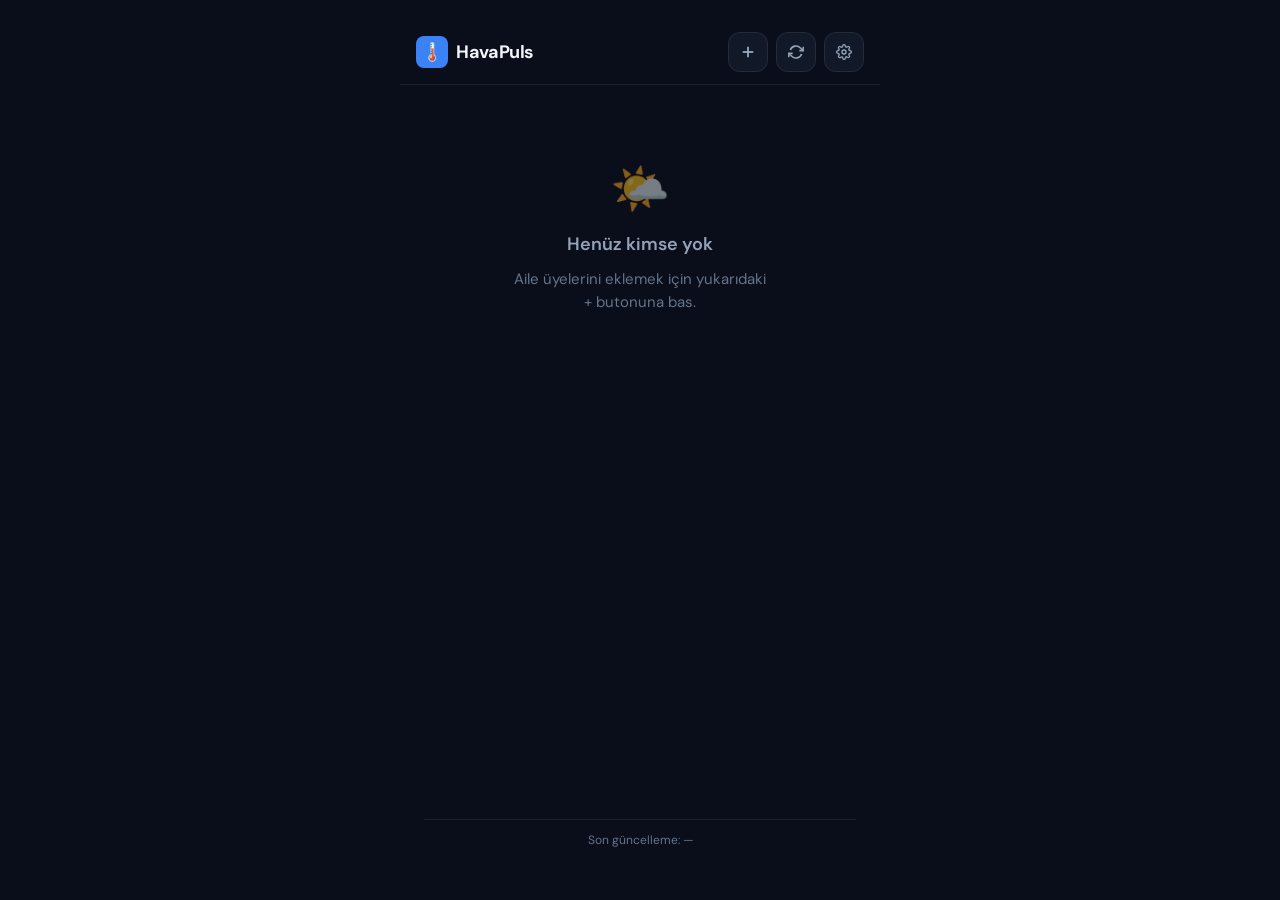
==== index.html @ f40d142f "🌡️ HavaPuls v1.0 — İlk yayın Aile üyelerinin şehirlerini tek ekranda gösteren offline-first PWA.  Öz" ====
<!DOCTYPE html>
<html lang="tr">
<head>
  <meta charset="UTF-8" />
  <meta name="viewport" content="width=device-width, initial-scale=1.0, viewport-fit=cover" />
  <meta name="theme-color" content="#3b82f6" />
  <meta name="description" content="Ailenin hava durumu nabzı — tüm şehirler tek ekranda" />
  <meta name="mobile-web-app-capable" content="yes" />
  <meta name="apple-mobile-web-app-capable" content="yes" />
  <meta name="apple-mobile-web-app-status-bar-style" content="black-translucent" />
  <meta name="apple-mobile-web-app-title" content="HavaPuls" />

  <title>HavaPuls</title>

  <!-- PWA Manifest -->
  <link rel="manifest" href="/manifest.json" />

  <!-- Favicon -->
  <link rel="icon" type="image/png" sizes="192x192" href="/icons/icon-192.png" />
  <link rel="apple-touch-icon" href="/icons/icon-192.png" />

  <!-- Google Fonts -->
  <link rel="preconnect" href="https://fonts.googleapis.com" />
  <link rel="preconnect" href="https://fonts.gstatic.com" crossorigin />
  <link
    href="https://fonts.googleapis.com/css2?family=DM+Mono:wght@400;500&family=DM+Sans:wght@400;500;700&display=swap"
    rel="stylesheet"
  />

  <!-- Stiller -->
  <link rel="stylesheet" href="/styles/main.css" />
  <link rel="stylesheet" href="/styles/animations.css" />
</head>
<body>

<!-- Offline Banner -->
<div id="offline-banner" class="offline-banner" role="alert" aria-live="polite">
  <svg width="16" height="16" viewBox="0 0 24 24" fill="none" stroke="currentColor" stroke-width="2" aria-hidden="true">
    <path d="M1 1l22 22M16.72 11.06A10.94 10.94 0 0 1 19 12.55M5 12.55a10.94 10.94 0 0 1 5.17-2.39M10.71 5.05A16 16 0 0 1 22.56 9M1.42 9a15.91 15.91 0 0 1 4.7-2.88M8.53 16.11a6 6 0 0 1 6.95 0M12 20h.01"/>
  </svg>
  Çevrimdışısın — son veriler gösteriliyor
</div>

<!-- Ana Uygulama -->
<div id="app">

  <!-- ═══════════════════════════════════════
       HEADER
  ═══════════════════════════════════════ -->
  <header class="app-header" id="app-header">
    <a href="#home" class="header-logo" aria-label="HavaPuls ana sayfa">
      <div class="header-logo-icon" aria-hidden="true">🌡️</div>
      <span class="header-logo-text">HavaPuls</span>
    </a>
    <div class="header-actions">
      <button
        id="btn-add-member"
        class="btn btn-icon"
        aria-label="Aile üyesi ekle"
        title="Aile üyesi ekle"
      >
        <svg width="18" height="18" viewBox="0 0 24 24" fill="none" stroke="currentColor" stroke-width="2.5" aria-hidden="true">
          <line x1="12" y1="5" x2="12" y2="19"/><line x1="5" y1="12" x2="19" y2="12"/>
        </svg>
      </button>
      <button
        id="btn-refresh"
        class="btn btn-icon"
        aria-label="Hava verilerini güncelle"
        title="Yenile"
      >
        <svg width="16" height="16" viewBox="0 0 24 24" fill="none" stroke="currentColor" stroke-width="2.5" aria-hidden="true">
          <polyline points="23 4 23 10 17 10"/><polyline points="1 20 1 14 7 14"/>
          <path d="M3.51 9a9 9 0 0 1 14.85-3.36L23 10M1 14l4.64 4.36A9 9 0 0 0 20.49 15"/>
        </svg>
      </button>
      <a
        href="#settings"
        class="btn btn-icon"
        aria-label="Ayarlar"
        title="Ayarlar"
        id="btn-settings"
      >
        <svg width="16" height="16" viewBox="0 0 24 24" fill="none" stroke="currentColor" stroke-width="2" aria-hidden="true">
          <circle cx="12" cy="12" r="3"/>
          <path d="M19.4 15a1.65 1.65 0 0 0 .33 1.82l.06.06a2 2 0 0 1-2.83 2.83l-.06-.06a1.65 1.65 0 0 0-1.82-.33 1.65 1.65 0 0 0-1 1.51V21a2 2 0 0 1-4 0v-.09A1.65 1.65 0 0 0 9 19.4a1.65 1.65 0 0 0-1.82.33l-.06.06a2 2 0 0 1-2.83-2.83l.06-.06A1.65 1.65 0 0 0 4.68 15a1.65 1.65 0 0 0-1.51-1H3a2 2 0 0 1 0-4h.09A1.65 1.65 0 0 0 4.6 9a1.65 1.65 0 0 0-.33-1.82l-.06-.06a2 2 0 0 1 2.83-2.83l.06.06A1.65 1.65 0 0 0 9 4.68a1.65 1.65 0 0 0 1-1.51V3a2 2 0 0 1 4 0v.09a1.65 1.65 0 0 0 1 1.51 1.65 1.65 0 0 0 1.82-.33l.06-.06a2 2 0 0 1 2.83 2.83l-.06.06A1.65 1.65 0 0 0 19.4 9a1.65 1.65 0 0 0 1.51 1H21a2 2 0 0 1 0 4h-.09a1.65 1.65 0 0 0-1.51 1z"/>
        </svg>
      </a>
    </div>
  </header>

  <!-- ═══════════════════════════════════════
       EKRAN 1 — ANA SAYFA (#home)
  ═══════════════════════════════════════ -->
  <main id="view-home" class="view" role="main" aria-label="Aile üyeleri">
    <!-- JS tarafından doldurulur -->
    <div id="members-list" aria-live="polite" aria-label="Aile üyeleri listesi"></div>
    <footer class="home-footer" id="home-footer" aria-live="polite">
      Son güncelleme: —
    </footer>
  </main>

  <!-- ═══════════════════════════════════════
       EKRAN 2 — KİŞİ DETAYI (#detail/:id)
  ═══════════════════════════════════════ -->
  <section id="view-detail" class="view" aria-label="Kişi hava detayı">
    <!-- Üst Bar -->
    <div class="detail-header">
      <button class="detail-back-btn" id="btn-back" aria-label="Ana sayfaya geri dön">
        <svg width="18" height="18" viewBox="0 0 24 24" fill="none" stroke="currentColor" stroke-width="2.5" aria-hidden="true">
          <polyline points="15 18 9 12 15 6"/>
        </svg>
        Geri
      </button>
      <div class="detail-identity">
        <span class="detail-avatar" id="detail-avatar" aria-hidden="true">👤</span>
        <div>
          <div class="detail-name" id="detail-name">—</div>
          <div class="detail-city" id="detail-city">—</div>
        </div>
      </div>
    </div>

    <!-- Büyük Hava Gösterimi -->
    <div class="detail-main">
      <div class="detail-weather-icon" id="detail-icon" aria-hidden="true"></div>
      <div class="detail-temp" id="detail-temp" aria-label="Anlık sıcaklık">—</div>
      <div class="detail-feels-like" id="detail-feels">—</div>
      <div class="detail-desc" id="detail-desc">—</div>
    </div>

    <!-- Bugün Detayı -->
    <div class="detail-section">
      <div class="detail-section-title">Bugün Detayı</div>
      <div class="detail-metrics-grid" id="detail-metrics">
        <!-- JS ile doldurulur -->
      </div>
    </div>

    <!-- 5 Günlük Tahmin -->
    <div class="detail-section">
      <div class="detail-section-title">5 Günlük Tahmin</div>
      <div class="forecast-scroll" id="forecast-scroll" role="list" aria-label="5 günlük hava tahmini">
        <!-- JS ile doldurulur -->
      </div>
    </div>

    <!-- AI Öneriler -->
    <div class="detail-section">
      <div class="detail-section-title">Akıllı Öneriler</div>
      <div class="detail-ai-card" id="ai-card">
        <div class="detail-ai-header">
          <div class="detail-ai-title">
            <svg width="14" height="14" viewBox="0 0 24 24" fill="none" stroke="currentColor" stroke-width="2" aria-hidden="true">
              <circle cx="12" cy="12" r="10"/><path d="M9.09 9a3 3 0 0 1 5.83 1c0 2-3 3-3 3"/><line x1="12" y1="17" x2="12.01" y2="17"/>
            </svg>
            Öneri
          </div>
          <span class="detail-ai-badge" id="ai-badge">Gemini AI</span>
        </div>
        <div class="detail-ai-text" id="ai-text" aria-live="polite">
          <div class="card-loading">
            <div class="loading-dots" aria-label="Yükleniyor">
              <span></span><span></span><span></span>
            </div>
            Yükleniyor...
          </div>
        </div>
        <button class="detail-ai-refresh" id="btn-ai-refresh" aria-label="Öneriyi yenile">
          <svg width="14" height="14" viewBox="0 0 24 24" fill="none" stroke="currentColor" stroke-width="2.5" aria-hidden="true">
            <polyline points="23 4 23 10 17 10"/><polyline points="1 20 1 14 7 14"/>
            <path d="M3.51 9a9 9 0 0 1 14.85-3.36L23 10M1 14l4.64 4.36A9 9 0 0 0 20.49 15"/>
          </svg>
          Yenile
        </button>
      </div>
    </div>
  </section>

  <!-- ═══════════════════════════════════════
       EKRAN 3 — AYARLAR (#settings)
  ═══════════════════════════════════════ -->
  <section id="view-settings" class="view" aria-label="Ayarlar">
    <div class="app-header" style="position:sticky;top:0;z-index:50;">
      <button class="detail-back-btn" id="btn-settings-back" aria-label="Ana sayfaya dön">
        <svg width="18" height="18" viewBox="0 0 24 24" fill="none" stroke="currentColor" stroke-width="2.5" aria-hidden="true">
          <polyline points="15 18 9 12 15 6"/>
        </svg>
        Geri
      </button>
      <span style="font-weight:700;font-size:1rem;">Ayarlar</span>
      <div style="width:44px;"></div>
    </div>

    <!-- Tercihler -->
    <div class="settings-section" style="margin:16px;">
      <div class="settings-item">
        <div>
          <div class="settings-item-label">Sıcaklık Birimi</div>
        </div>
        <div class="toggle-group" role="group" aria-label="Sıcaklık birimi seçimi">
          <div
            class="toggle-option active"
            id="unit-celsius"
            role="button"
            tabindex="0"
            aria-pressed="true"
            aria-label="Celsius seç"
          >°C</div>
          <div
            class="toggle-option"
            id="unit-fahrenheit"
            role="button"
            tabindex="0"
            aria-pressed="false"
            aria-label="Fahrenheit seç"
          >°F</div>
        </div>
      </div>

      <div class="settings-item">
        <div>
          <div class="settings-item-label">Önbellek Süresi</div>
          <div class="settings-item-desc">Hava verisi kaç dakika saklanacak?</div>
        </div>
        <div class="range-group" style="width:160px;">
          <input
            type="range"
            class="range-input"
            id="cache-ttl"
            min="10"
            max="60"
            step="5"
            value="30"
            aria-label="Önbellek süresi"
          />
          <span class="range-value" id="cache-ttl-value">30 dk</span>
        </div>
      </div>
    </div>

    <!-- Gemini API Anahtarı -->
    <div class="settings-section" style="margin:0 16px;">
      <div class="settings-item" style="flex-direction:column;align-items:flex-start;gap:12px;">
        <div>
          <div class="settings-item-label">Gemini AI Anahtarı</div>
          <div class="settings-item-desc">AI önerileri için Google AI Studio'dan ücretsiz alabilirsin</div>
        </div>
        <div class="api-key-group" style="width:100%;">
          <input
            type="password"
            class="api-key-input"
            id="api-key-input"
            placeholder="AIzaSy..."
            autocomplete="off"
            spellcheck="false"
            aria-label="Gemini API anahtarı"
          />
          <button class="btn btn-primary" id="btn-save-api-key" style="white-space:nowrap;flex-shrink:0;">
            Kaydet
          </button>
        </div>
        <div class="api-key-status unset" id="api-key-status">
          <svg width="12" height="12" viewBox="0 0 24 24" fill="none" stroke="currentColor" stroke-width="2.5" aria-hidden="true">
            <circle cx="12" cy="12" r="10"/><line x1="12" y1="8" x2="12" y2="12"/><line x1="12" y1="16" x2="12.01" y2="16"/>
          </svg>
          <span id="api-key-status-text">API anahtarı girilmemiş — kural tabanlı öneriler kullanılıyor</span>
        </div>
      </div>
    </div>

    <!-- Tehlikeli Bölge -->
    <div class="settings-section" style="margin:16px;">
      <div class="settings-item" style="flex-direction:column;align-items:stretch;gap:8px;">
        <div class="settings-item-label" style="color:var(--clr-danger);">Tehlikeli Alan</div>
        <button class="btn btn-danger" id="btn-reset-data">
          <svg width="16" height="16" viewBox="0 0 24 24" fill="none" stroke="currentColor" stroke-width="2" aria-hidden="true">
            <polyline points="3 6 5 6 21 6"/><path d="M19 6l-1 14a2 2 0 0 1-2 2H8a2 2 0 0 1-2-2L5 6"/>
            <path d="M10 11v6"/><path d="M14 11v6"/>
            <path d="M9 6V4a1 1 0 0 1 1-1h4a1 1 0 0 1 1 1v2"/>
          </svg>
          Tüm Verileri Sıfırla
        </button>
        <button class="btn btn-ghost" id="btn-update-pwa" style="border:1px solid var(--clr-border);">
          <svg width="16" height="16" viewBox="0 0 24 24" fill="none" stroke="currentColor" stroke-width="2" aria-hidden="true">
            <polyline points="23 4 23 10 17 10"/><polyline points="1 20 1 14 7 14"/>
            <path d="M3.51 9a9 9 0 0 1 14.85-3.36L23 10M1 14l4.64 4.36A9 9 0 0 0 20.49 15"/>
          </svg>
          PWA'yı Güncelle
        </button>
      </div>
    </div>

    <div style="padding:16px;text-align:center;color:var(--clr-text-3);font-size:0.75rem;">
      HavaPuls v1.0 · Hava verisi: Open-Meteo · AI: Gemini 2.0 Flash
    </div>
  </section>

</div><!-- #app -->

<!-- ═══════════════════════════════════════
     MODAL — AİLE ÜYESİ EKLE / DÜZENLE
═══════════════════════════════════════ -->
<div
  id="modal-member"
  class="modal-overlay"
  role="dialog"
  aria-modal="true"
  aria-labelledby="modal-title"
>
  <div class="modal-sheet" role="document">
    <div class="modal-header">
      <h2 class="modal-title" id="modal-title">Aile Üyesi Ekle</h2>
      <button class="modal-close" id="modal-close" aria-label="Modalı kapat">
        <svg width="16" height="16" viewBox="0 0 24 24" fill="none" stroke="currentColor" stroke-width="2.5" aria-hidden="true">
          <line x1="18" y1="6" x2="6" y2="18"/><line x1="6" y1="6" x2="18" y2="18"/>
        </svg>
      </button>
    </div>

    <!-- Avatar Seçici -->
    <div class="form-group">
      <label class="form-label">Avatar Seç</label>
      <div class="avatar-grid" id="avatar-grid" role="radiogroup" aria-label="Avatar seçimi">
        <!-- JS ile doldurulur -->
      </div>
    </div>

    <!-- İsim -->
    <div class="form-group">
      <label class="form-label" for="input-name">İsim</label>
      <input
        type="text"
        class="form-input"
        id="input-name"
        placeholder="Örn: Baba, Anne, Kardeş..."
        maxlength="20"
        autocomplete="off"
        required
      />
    </div>

    <!-- Şehir -->
    <div class="form-group">
      <label class="form-label" for="input-city">Şehir</label>
      <input
        type="text"
        class="form-input"
        id="input-city"
        placeholder="Örn: İstanbul, Ankara, İzmir..."
        autocomplete="off"
        required
      />
      <div class="form-hint" id="city-hint" aria-live="polite">
        <svg width="12" height="12" viewBox="0 0 24 24" fill="none" stroke="currentColor" stroke-width="2" aria-hidden="true">
          <circle cx="11" cy="11" r="8"/><line x1="21" y1="21" x2="16.65" y2="16.65"/>
        </svg>
        Şehri yazıp kaydet'e bas — otomatik doğrulanacak
      </div>
    </div>

    <!-- Silme Butonu (düzenleme modunda görünür) -->
    <div id="modal-delete-section" style="display:none;margin-bottom:8px;">
      <button class="btn btn-danger" id="btn-delete-member">
        <svg width="16" height="16" viewBox="0 0 24 24" fill="none" stroke="currentColor" stroke-width="2" aria-hidden="true">
          <polyline points="3 6 5 6 21 6"/>
          <path d="M19 6l-1 14a2 2 0 0 1-2 2H8a2 2 0 0 1-2-2L5 6"/>
        </svg>
        Bu Üyeyi Sil
      </button>
    </div>

    <div class="modal-actions">
      <button class="btn btn-ghost" id="btn-modal-cancel">İptal</button>
      <button class="btn btn-primary" id="btn-modal-save">
        <svg width="16" height="16" viewBox="0 0 24 24" fill="none" stroke="currentColor" stroke-width="2.5" aria-hidden="true">
          <polyline points="20 6 9 17 4 12"/>
        </svg>
        Kaydet
      </button>
    </div>
  </div>
</div>

<!-- Toast Bildirimi -->
<div id="toast" class="toast" role="status" aria-live="polite" aria-atomic="true"></div>

<!-- Uygulama JS (ES Module) -->
<script type="module" src="/js/app.js"></script>

<!-- Service Worker Kaydı -->
<script>
  if ('serviceWorker' in navigator) {
    window.addEventListener('load', () => {
      navigator.serviceWorker.register('/sw.js')
        .then(reg => {
          // Yeni SW bekliyor mu kontrol et
          reg.addEventListener('updatefound', () => {
            const yeniSW = reg.installing;
            if (yeniSW) {
              yeniSW.addEventListener('statechange', () => {
                if (yeniSW.state === 'installed' && navigator.serviceWorker.controller) {
                  // Güncelleme var — kullanıcıya bildir
                  document.dispatchEvent(new CustomEvent('sw-update-available'));
                }
              });
            }
          });
        })
        .catch(err => console.error('[SW] Kayıt hatası:', err));

      // SW'den gelen mesajları dinle
      navigator.serviceWorker.addEventListener('message', event => {
        if (event.data?.type === 'STALE_DATA') {
          document.dispatchEvent(new CustomEvent('stale-data'));
        }
      });
    });
  }
</script>

</body>
</html>
---- styles/main.css ----
/* ─────────────────────────────────────────────
   HavaPuls — Ana Stil Dosyası
   Design tokens + Layout + Bileşenler
   Mobile-first (375px base)
───────────────────────────────────────────── */

/* ─── Design Tokens ─── */
:root {
  /* Renkler */
  --clr-bg:         #0a0e1a;
  --clr-surface:    #111827;
  --clr-surface-2:  #1a2236;
  --clr-accent:     #3b82f6;
  --clr-accent-dim: rgba(59, 130, 246, 0.15);
  --clr-good:       #10b981;
  --clr-warn:       #f59e0b;
  --clr-danger:     #ef4444;
  --clr-text:       #f1f5f9;
  --clr-text-2:     #94a3b8;
  --clr-text-3:     #64748b;
  --clr-border:     rgba(255, 255, 255, 0.08);
  --clr-border-2:   rgba(255, 255, 255, 0.14);

  /* Boyutlar */
  --radius-card:   16px;
  --radius-btn:    12px;
  --radius-inner:  8px;
  --radius-chip:   6px;
  --radius-full:   9999px;

  /* Boşluk sistemi (4px base) */
  --sp-1:  4px;
  --sp-2:  8px;
  --sp-3:  12px;
  --sp-4:  16px;
  --sp-6:  24px;
  --sp-8:  32px;
  --sp-12: 48px;

  /* Tipografi */
  --font-ui:   'DM Sans', system-ui, sans-serif;
  --font-mono: 'DM Mono', 'Courier New', monospace;

  /* Gölgeler */
  --shadow-card: 0 4px 24px rgba(0, 0, 0, 0.4);
  --shadow-modal: 0 24px 64px rgba(0, 0, 0, 0.7);

  /* Geçişler */
  --transition: 0.2s ease;
  --transition-slow: 0.4s ease;
}

/* ─── Temel Sıfırlama ─── */
*, *::before, *::after {
  box-sizing: border-box;
  margin: 0;
  padding: 0;
}

html {
  font-size: 16px;
  -webkit-text-size-adjust: 100%;
  scroll-behavior: smooth;
}

body {
  font-family: var(--font-ui);
  background-color: var(--clr-bg);
  color: var(--clr-text);
  min-height: 100dvh;
  overflow-x: hidden;
  -webkit-font-smoothing: antialiased;
  -moz-osx-font-smoothing: grayscale;
}

/* ─── Erişilebilirlik: Focus Ring ─── */
:focus-visible {
  outline: 2px solid var(--clr-accent);
  outline-offset: 2px;
  border-radius: var(--radius-inner);
}

/* ─── Scrollbar (webkit) ─── */
::-webkit-scrollbar { width: 4px; height: 4px; }
::-webkit-scrollbar-track { background: transparent; }
::-webkit-scrollbar-thumb { background: var(--clr-border-2); border-radius: var(--radius-full); }

/* ─────────────────────────────────────────────
   Layout — App Container
───────────────────────────────────────────── */

#app {
  max-width: 480px;
  margin: 0 auto;
  min-height: 100dvh;
  display: flex;
  flex-direction: column;
  position: relative;
}

/* ─── View Yönetimi ─── */
.view {
  display: none;
  flex-direction: column;
  flex: 1;
  opacity: 0;
}

.view.active {
  display: flex;
  opacity: 1;
}

/* ─────────────────────────────────────────────
   Header
───────────────────────────────────────────── */

.app-header {
  display: flex;
  align-items: center;
  justify-content: space-between;
  padding: var(--sp-4) var(--sp-4) var(--sp-3);
  background: var(--clr-bg);
  position: sticky;
  top: 0;
  z-index: 100;
  border-bottom: 1px solid var(--clr-border);
  backdrop-filter: blur(12px);
  -webkit-backdrop-filter: blur(12px);
}

.header-logo {
  display: flex;
  align-items: center;
  gap: var(--sp-2);
  text-decoration: none;
  color: inherit;
}

.header-logo-icon {
  width: 32px;
  height: 32px;
  background: var(--clr-accent);
  border-radius: var(--radius-inner);
  display: flex;
  align-items: center;
  justify-content: center;
  font-size: 18px;
}

.header-logo-text {
  font-size: 1.125rem;
  font-weight: 700;
  letter-spacing: -0.02em;
  color: var(--clr-text);
}

.header-actions {
  display: flex;
  gap: var(--sp-2);
}

/* ─────────────────────────────────────────────
   Butonlar
───────────────────────────────────────────── */

.btn {
  display: inline-flex;
  align-items: center;
  justify-content: center;
  gap: var(--sp-2);
  border: none;
  cursor: pointer;
  font-family: var(--font-ui);
  font-weight: 500;
  transition: background var(--transition), transform var(--transition), opacity var(--transition);
  -webkit-tap-highlight-color: transparent;
  text-decoration: none;
  white-space: nowrap;
}

.btn:active { transform: scale(0.97); }

.btn-icon {
  width: 40px;
  height: 40px;
  border-radius: var(--radius-btn);
  background: var(--clr-surface);
  color: var(--clr-text-2);
  font-size: 18px;
  border: 1px solid var(--clr-border);
}

.btn-icon:hover {
  background: var(--clr-surface-2);
  color: var(--clr-text);
  border-color: var(--clr-border-2);
}

.btn-primary {
  padding: var(--sp-3) var(--sp-6);
  border-radius: var(--radius-btn);
  background: var(--clr-accent);
  color: #fff;
  font-size: 0.9375rem;
  min-height: 44px;
}

.btn-primary:hover { background: #2563eb; }

.btn-ghost {
  padding: var(--sp-3) var(--sp-4);
  border-radius: var(--radius-btn);
  background: transparent;
  color: var(--clr-text-2);
  font-size: 0.9375rem;
  min-height: 44px;
}

.btn-ghost:hover { background: var(--clr-surface); color: var(--clr-text); }

.btn-danger {
  padding: var(--sp-3) var(--sp-4);
  border-radius: var(--radius-btn);
  background: rgba(239, 68, 68, 0.12);
  color: var(--clr-danger);
  font-size: 0.9375rem;
  border: 1px solid rgba(239, 68, 68, 0.2);
  min-height: 44px;
  width: 100%;
}

.btn-danger:hover { background: rgba(239, 68, 68, 0.2); }

/* ─────────────────────────────────────────────
   Ana Sayfa — Home View
───────────────────────────────────────────── */

#view-home {
  padding: var(--sp-4);
  gap: var(--sp-3);
}

.home-footer {
  padding: var(--sp-3) var(--sp-4);
  text-align: center;
  color: var(--clr-text-3);
  font-size: 0.75rem;
  border-top: 1px solid var(--clr-border);
  margin-top: auto;
}

/* ─── Aile Kartı (family-card) ─── */
.family-card {
  background: var(--clr-surface);
  border: 1px solid var(--clr-border);
  border-radius: var(--radius-card);
  padding: var(--sp-4);
  cursor: pointer;
  transition:
    transform var(--transition),
    border-color var(--transition),
    box-shadow var(--transition);
  position: relative;
  overflow: hidden;
  -webkit-tap-highlight-color: transparent;
  min-height: 44px;
}

.family-card::before {
  content: '';
  position: absolute;
  inset: 0;
  border-radius: var(--radius-card);
  border: 1px solid transparent;
  transition: border-color var(--transition), box-shadow var(--transition);
  pointer-events: none;
}

.family-card:hover::before,
.family-card:focus-visible::before {
  border-color: var(--clr-accent);
  box-shadow: 0 0 0 1px var(--clr-accent);
}

.family-card:hover,
.family-card:focus-visible {
  transform: scale(1.02);
  box-shadow: var(--shadow-card);
}

.family-card:active { transform: scale(0.99); }

/* Kart Üst Satır */
.card-header {
  display: flex;
  align-items: center;
  justify-content: space-between;
  margin-bottom: var(--sp-3);
}

.card-identity {
  display: flex;
  align-items: center;
  gap: var(--sp-3);
}

.card-avatar {
  width: 40px;
  height: 40px;
  font-size: 24px;
  display: flex;
  align-items: center;
  justify-content: center;
  background: var(--clr-surface-2);
  border-radius: var(--radius-inner);
  flex-shrink: 0;
}

.card-name {
  font-size: 1rem;
  font-weight: 600;
  color: var(--clr-text);
  line-height: 1.2;
}

.card-city {
  font-size: 0.8125rem;
  color: var(--clr-text-2);
  margin-top: 2px;
}

.card-edit-btn {
  width: 32px;
  height: 32px;
  border-radius: var(--radius-inner);
  background: transparent;
  border: none;
  color: var(--clr-text-3);
  cursor: pointer;
  display: flex;
  align-items: center;
  justify-content: center;
  transition: background var(--transition), color var(--transition);
  -webkit-tap-highlight-color: transparent;
  min-width: 44px;
  min-height: 44px;
  margin: -6px;
}

.card-edit-btn:hover { background: var(--clr-surface-2); color: var(--clr-text-2); }

/* Kart Orta — Hava */
.card-weather {
  display: flex;
  align-items: center;
  gap: var(--sp-3);
  margin-bottom: var(--sp-3);
}

.card-weather-icon {
  width: 52px;
  height: 52px;
  display: flex;
  align-items: center;
  justify-content: center;
  flex-shrink: 0;
}

.card-weather-icon svg {
  width: 100%;
  height: 100%;
}

.card-temp {
  font-family: var(--font-mono);
  font-size: 2rem;
  font-weight: 700;
  color: var(--clr-text);
  line-height: 1;
  letter-spacing: -0.02em;
}

.card-desc {
  font-size: 0.8125rem;
  color: var(--clr-text-2);
  margin-top: 4px;
}

/* Kart Alt — Metrikler */
.card-metrics {
  display: flex;
  gap: var(--sp-2);
  flex-wrap: wrap;
  align-items: center;
}

.metric-chip {
  display: inline-flex;
  align-items: center;
  gap: 4px;
  padding: 3px var(--sp-2);
  background: var(--clr-surface-2);
  border: 1px solid var(--clr-border);
  border-radius: var(--radius-chip);
  font-size: 0.75rem;
  color: var(--clr-text-2);
}

.metric-chip svg {
  width: 12px;
  height: 12px;
  flex-shrink: 0;
}

/* AI Öneri Chip */
.ai-chip {
  display: inline-flex;
  align-items: center;
  gap: 4px;
  padding: 3px var(--sp-2);
  background: rgba(245, 158, 11, 0.1);
  border: 1px solid rgba(245, 158, 11, 0.25);
  border-radius: var(--radius-chip);
  font-size: 0.75rem;
  color: var(--clr-warn);
  margin-top: var(--sp-2);
  max-width: 100%;
}

.ai-chip.good {
  background: rgba(16, 185, 129, 0.1);
  border-color: rgba(16, 185, 129, 0.25);
  color: var(--clr-good);
}

.ai-chip.danger {
  background: rgba(239, 68, 68, 0.1);
  border-color: rgba(239, 68, 68, 0.25);
  color: var(--clr-danger);
}

/* Kart Detay Linki */
.card-detail-link {
  display: flex;
  align-items: center;
  justify-content: flex-end;
  gap: 4px;
  margin-top: var(--sp-3);
  font-size: 0.8125rem;
  color: var(--clr-accent);
  font-weight: 500;
}

.card-detail-link svg { width: 14px; height: 14px; }

/* Kart Hata Durumu */
.card-error {
  display: flex;
  align-items: center;
  gap: var(--sp-2);
  padding: var(--sp-3);
  background: rgba(239, 68, 68, 0.08);
  border-radius: var(--radius-inner);
  font-size: 0.8125rem;
  color: var(--clr-danger);
  margin-top: var(--sp-2);
}

/* Kart Yükleme Durumu */
.card-loading {
  display: flex;
  align-items: center;
  gap: var(--sp-2);
  color: var(--clr-text-3);
  font-size: 0.875rem;
  padding: var(--sp-3) 0;
}

/* Boş Ekle Butonu Kartı */
.card-add {
  background: transparent;
  border: 2px dashed var(--clr-border);
  border-radius: var(--radius-card);
  padding: var(--sp-6);
  cursor: pointer;
  display: flex;
  align-items: center;
  justify-content: center;
  gap: var(--sp-3);
  color: var(--clr-text-3);
  font-size: 0.9375rem;
  font-family: var(--font-ui);
  font-weight: 500;
  transition: border-color var(--transition), color var(--transition), background var(--transition);
  width: 100%;
  min-height: 44px;
}

.card-add:hover {
  border-color: var(--clr-accent);
  color: var(--clr-accent);
  background: var(--clr-accent-dim);
}

/* ─────────────────────────────────────────────
   Detay Görünümü — Detail View
───────────────────────────────────────────── */

#view-detail {
  padding-bottom: var(--sp-8);
}

.detail-header {
  display: flex;
  align-items: center;
  gap: var(--sp-3);
  padding: var(--sp-4);
  border-bottom: 1px solid var(--clr-border);
  position: sticky;
  top: 0;
  background: var(--clr-bg);
  z-index: 50;
  backdrop-filter: blur(12px);
}

.detail-back-btn {
  display: flex;
  align-items: center;
  gap: var(--sp-2);
  background: none;
  border: none;
  color: var(--clr-accent);
  font-family: var(--font-ui);
  font-size: 0.9375rem;
  cursor: pointer;
  padding: var(--sp-2);
  border-radius: var(--radius-inner);
  min-height: 44px;
  min-width: 44px;
  -webkit-tap-highlight-color: transparent;
}

.detail-identity {
  display: flex;
  align-items: center;
  gap: var(--sp-2);
  margin-left: var(--sp-2);
}

.detail-avatar { font-size: 24px; }
.detail-name { font-weight: 600; font-size: 1rem; }
.detail-city { font-size: 0.8125rem; color: var(--clr-text-2); }

/* Büyük Hava Gösterimi */
.detail-main {
  text-align: center;
  padding: var(--sp-8) var(--sp-4) var(--sp-6);
}

.detail-weather-icon {
  width: 80px;
  height: 80px;
  margin: 0 auto var(--sp-4);
}

.detail-weather-icon svg { width: 100%; height: 100%; }

.detail-temp {
  font-family: var(--font-mono);
  font-size: 4rem;
  font-weight: 700;
  letter-spacing: -0.04em;
  line-height: 1;
  color: var(--clr-text);
}

.detail-feels-like {
  font-size: 0.9375rem;
  color: var(--clr-text-2);
  margin-top: var(--sp-2);
}

.detail-desc {
  font-size: 1rem;
  color: var(--clr-text-2);
  margin-top: var(--sp-2);
}

/* Detay Metrik Grid */
.detail-section {
  padding: var(--sp-4);
  border-top: 1px solid var(--clr-border);
}

.detail-section-title {
  font-size: 0.75rem;
  font-weight: 600;
  letter-spacing: 0.08em;
  text-transform: uppercase;
  color: var(--clr-text-3);
  margin-bottom: var(--sp-3);
}

.detail-metrics-grid {
  display: grid;
  grid-template-columns: 1fr 1fr;
  gap: var(--sp-2);
}

.detail-metric-card {
  background: var(--clr-surface);
  border: 1px solid var(--clr-border);
  border-radius: var(--radius-card);
  padding: var(--sp-3) var(--sp-4);
}

.detail-metric-label {
  font-size: 0.75rem;
  color: var(--clr-text-3);
  margin-bottom: 4px;
  display: flex;
  align-items: center;
  gap: 4px;
}

.detail-metric-label svg { width: 12px; height: 12px; }

.detail-metric-value {
  font-size: 1.125rem;
  font-weight: 600;
  color: var(--clr-text);
  font-family: var(--font-mono);
}

/* 5 Günlük Tahmin */
.forecast-scroll {
  display: flex;
  gap: var(--sp-2);
  overflow-x: auto;
  padding: 0 var(--sp-4) var(--sp-2);
  scrollbar-width: none;
  -ms-overflow-style: none;
}

.forecast-scroll::-webkit-scrollbar { display: none; }

.forecast-day {
  background: var(--clr-surface);
  border: 1px solid var(--clr-border);
  border-radius: var(--radius-card);
  padding: var(--sp-3) var(--sp-4);
  display: flex;
  flex-direction: column;
  align-items: center;
  gap: var(--sp-2);
  min-width: 80px;
  flex-shrink: 0;
  transition: border-color var(--transition);
}

.forecast-day.today {
  border-color: var(--clr-accent);
  background: var(--clr-accent-dim);
}

.forecast-day-name {
  font-size: 0.75rem;
  font-weight: 600;
  color: var(--clr-text-2);
}

.forecast-day.today .forecast-day-name { color: var(--clr-accent); }

.forecast-day-icon {
  width: 32px;
  height: 32px;
}

.forecast-day-icon svg { width: 100%; height: 100%; }

.forecast-day-max {
  font-family: var(--font-mono);
  font-size: 1rem;
  font-weight: 700;
  color: var(--clr-text);
}

.forecast-day-min {
  font-family: var(--font-mono);
  font-size: 0.8125rem;
  color: var(--clr-text-3);
}

.forecast-day-precip {
  font-size: 0.6875rem;
  color: var(--clr-accent);
}

/* AI Öneri Bölümü (Detay) */
.detail-ai-card {
  background: var(--clr-surface);
  border: 1px solid var(--clr-border);
  border-radius: var(--radius-card);
  padding: var(--sp-4);
}

.detail-ai-header {
  display: flex;
  align-items: center;
  justify-content: space-between;
  margin-bottom: var(--sp-3);
}

.detail-ai-title {
  display: flex;
  align-items: center;
  gap: var(--sp-2);
  font-size: 0.875rem;
  font-weight: 600;
  color: var(--clr-text-2);
}

.detail-ai-badge {
  font-size: 0.625rem;
  padding: 2px var(--sp-2);
  background: var(--clr-accent-dim);
  color: var(--clr-accent);
  border-radius: var(--radius-full);
  font-weight: 600;
  letter-spacing: 0.04em;
}

.detail-ai-badge.rule { background: rgba(100, 116, 139, 0.15); color: var(--clr-text-3); }

.detail-ai-text {
  font-size: 0.9375rem;
  line-height: 1.6;
  color: var(--clr-text);
  white-space: pre-line;
}

.detail-ai-refresh {
  display: flex;
  align-items: center;
  gap: var(--sp-2);
  background: none;
  border: 1px solid var(--clr-border);
  border-radius: var(--radius-inner);
  padding: var(--sp-2) var(--sp-3);
  color: var(--clr-text-2);
  font-size: 0.8125rem;
  cursor: pointer;
  font-family: var(--font-ui);
  transition: background var(--transition), color var(--transition);
  min-height: 44px;
}

.detail-ai-refresh:hover { background: var(--clr-surface-2); color: var(--clr-text); }
.detail-ai-refresh svg { width: 14px; height: 14px; }

/* ─────────────────────────────────────────────
   Modal — Üye Ekleme / Düzenleme
───────────────────────────────────────────── */

.modal-overlay {
  position: fixed;
  inset: 0;
  background: rgba(0, 0, 0, 0.7);
  z-index: 200;
  display: flex;
  align-items: flex-end;
  justify-content: center;
  opacity: 0;
  pointer-events: none;
  transition: opacity var(--transition);
  backdrop-filter: blur(4px);
}

.modal-overlay.open {
  opacity: 1;
  pointer-events: all;
}

.modal-sheet {
  background: var(--clr-surface);
  border-radius: var(--radius-card) var(--radius-card) 0 0;
  width: 100%;
  max-width: 480px;
  padding: var(--sp-6) var(--sp-4) calc(var(--sp-6) + env(safe-area-inset-bottom));
  transform: translateY(100%);
  transition: transform 0.35s cubic-bezier(0.32, 0.72, 0, 1);
  max-height: 90dvh;
  overflow-y: auto;
}

.modal-overlay.open .modal-sheet {
  transform: translateY(0);
}

.modal-header {
  display: flex;
  align-items: center;
  justify-content: space-between;
  margin-bottom: var(--sp-6);
}

.modal-title {
  font-size: 1.125rem;
  font-weight: 700;
}

.modal-close {
  width: 36px;
  height: 36px;
  border-radius: var(--radius-inner);
  background: var(--clr-surface-2);
  border: none;
  color: var(--clr-text-2);
  cursor: pointer;
  display: flex;
  align-items: center;
  justify-content: center;
  transition: background var(--transition);
  min-width: 44px;
  min-height: 44px;
}

.modal-close:hover { background: var(--clr-border); color: var(--clr-text); }

/* Avatar Seçici */
.avatar-grid {
  display: grid;
  grid-template-columns: repeat(5, 1fr);
  gap: var(--sp-2);
  margin-bottom: var(--sp-4);
}

.avatar-option {
  aspect-ratio: 1;
  background: var(--clr-surface-2);
  border: 2px solid transparent;
  border-radius: var(--radius-inner);
  font-size: 1.5rem;
  display: flex;
  align-items: center;
  justify-content: center;
  cursor: pointer;
  transition: border-color var(--transition), background var(--transition);
  min-height: 44px;
}

.avatar-option:hover { background: var(--clr-bg); }
.avatar-option.selected { border-color: var(--clr-accent); background: var(--clr-accent-dim); }

/* Form Alanları */
.form-group {
  margin-bottom: var(--sp-4);
}

.form-label {
  display: block;
  font-size: 0.875rem;
  font-weight: 500;
  color: var(--clr-text-2);
  margin-bottom: var(--sp-2);
}

.form-input {
  width: 100%;
  background: var(--clr-bg);
  border: 1px solid var(--clr-border);
  border-radius: var(--radius-inner);
  padding: var(--sp-3) var(--sp-4);
  color: var(--clr-text);
  font-family: var(--font-ui);
  font-size: 1rem;
  min-height: 48px;
  transition: border-color var(--transition), box-shadow var(--transition);
  -webkit-appearance: none;
}

.form-input:focus {
  outline: none;
  border-color: var(--clr-accent);
  box-shadow: 0 0 0 3px rgba(59, 130, 246, 0.15);
}

.form-input::placeholder { color: var(--clr-text-3); }

.form-input.error { border-color: var(--clr-danger); }

.form-hint {
  font-size: 0.75rem;
  color: var(--clr-text-3);
  margin-top: var(--sp-1);
  display: flex;
  align-items: center;
  gap: 4px;
}

.form-hint.error { color: var(--clr-danger); }
.form-hint.success { color: var(--clr-good); }

.modal-actions {
  display: flex;
  gap: var(--sp-3);
  margin-top: var(--sp-6);
}

.modal-actions .btn-ghost { flex: 1; }
.modal-actions .btn-primary { flex: 2; }

/* ─────────────────────────────────────────────
   Ayarlar Görünümü — Settings View
───────────────────────────────────────────── */

#view-settings {
  padding: var(--sp-4);
  gap: var(--sp-3);
}

.settings-section {
  background: var(--clr-surface);
  border: 1px solid var(--clr-border);
  border-radius: var(--radius-card);
  overflow: hidden;
}

.settings-item {
  padding: var(--sp-4);
  display: flex;
  align-items: center;
  justify-content: space-between;
  gap: var(--sp-4);
  border-bottom: 1px solid var(--clr-border);
}

.settings-item:last-child { border-bottom: none; }

.settings-item-label {
  font-size: 0.9375rem;
  color: var(--clr-text);
}

.settings-item-desc {
  font-size: 0.8125rem;
  color: var(--clr-text-3);
  margin-top: 2px;
}

/* Toggle (Radio benzeri seçim) */
.toggle-group {
  display: flex;
  background: var(--clr-surface-2);
  border-radius: var(--radius-inner);
  padding: 2px;
  gap: 2px;
}

.toggle-option {
  padding: var(--sp-2) var(--sp-3);
  border-radius: calc(var(--radius-inner) - 2px);
  cursor: pointer;
  font-size: 0.875rem;
  color: var(--clr-text-2);
  transition: background var(--transition), color var(--transition);
  min-height: 44px;
  display: flex;
  align-items: center;
  user-select: none;
}

.toggle-option.active {
  background: var(--clr-accent);
  color: #fff;
}

/* Kaydırma (Slider) */
.range-group {
  display: flex;
  align-items: center;
  gap: var(--sp-3);
}

.range-input {
  flex: 1;
  -webkit-appearance: none;
  height: 4px;
  border-radius: var(--radius-full);
  background: var(--clr-surface-2);
  outline: none;
}

.range-input::-webkit-slider-thumb {
  -webkit-appearance: none;
  width: 20px;
  height: 20px;
  border-radius: 50%;
  background: var(--clr-accent);
  cursor: pointer;
  box-shadow: 0 2px 6px rgba(59, 130, 246, 0.4);
}

.range-value {
  font-family: var(--font-mono);
  font-size: 0.875rem;
  color: var(--clr-text-2);
  min-width: 40px;
  text-align: right;
}

/* API Key Input */
.api-key-group {
  display: flex;
  gap: var(--sp-2);
  align-items: center;
}

.api-key-input {
  flex: 1;
  background: var(--clr-bg);
  border: 1px solid var(--clr-border);
  border-radius: var(--radius-inner);
  padding: var(--sp-3) var(--sp-4);
  color: var(--clr-text);
  font-family: var(--font-mono);
  font-size: 0.875rem;
  min-height: 44px;
  transition: border-color var(--transition);
}

.api-key-input:focus {
  outline: none;
  border-color: var(--clr-accent);
}

.api-key-input::placeholder { color: var(--clr-text-3); }

.api-key-status {
  font-size: 0.75rem;
  margin-top: var(--sp-1);
  display: flex;
  align-items: center;
  gap: 4px;
}

.api-key-status.set { color: var(--clr-good); }
.api-key-status.unset { color: var(--clr-text-3); }

/* ─────────────────────────────────────────────
   Yükleme & Durum Bileşenleri
───────────────────────────────────────────── */

/* Loading Dots */
.loading-dots {
  display: inline-flex;
  gap: 4px;
  align-items: center;
}

.loading-dots span {
  width: 6px;
  height: 6px;
  border-radius: 50%;
  background: var(--clr-accent);
  animation: pulse-dot 1.2s ease-in-out infinite;
}

.loading-dots span:nth-child(2) { animation-delay: 0.2s; }
.loading-dots span:nth-child(3) { animation-delay: 0.4s; }

/* Offline Banner */
.offline-banner {
  background: rgba(245, 158, 11, 0.1);
  border-bottom: 1px solid rgba(245, 158, 11, 0.25);
  color: var(--clr-warn);
  padding: var(--sp-2) var(--sp-4);
  font-size: 0.8125rem;
  text-align: center;
  display: flex;
  align-items: center;
  justify-content: center;
  gap: var(--sp-2);
  display: none;
}

.offline-banner.visible { display: flex; }

/* Toast Bildirimi */
.toast {
  position: fixed;
  bottom: calc(var(--sp-6) + env(safe-area-inset-bottom));
  left: 50%;
  transform: translateX(-50%) translateY(100px);
  background: var(--clr-surface-2);
  border: 1px solid var(--clr-border-2);
  border-radius: var(--radius-btn);
  padding: var(--sp-3) var(--sp-4);
  font-size: 0.875rem;
  color: var(--clr-text);
  z-index: 1000;
  transition: transform 0.3s cubic-bezier(0.32, 0.72, 0, 1), opacity 0.3s;
  opacity: 0;
  white-space: nowrap;
  max-width: calc(100vw - var(--sp-8));
  box-shadow: var(--shadow-modal);
}

.toast.show {
  transform: translateX(-50%) translateY(0);
  opacity: 1;
}

/* Boş Durum */
.empty-state {
  display: flex;
  flex-direction: column;
  align-items: center;
  justify-content: center;
  gap: var(--sp-3);
  padding: var(--sp-12) var(--sp-4);
  color: var(--clr-text-3);
  text-align: center;
  flex: 1;
}

.empty-state-icon { font-size: 3rem; opacity: 0.5; }
.empty-state-title { font-size: 1.125rem; font-weight: 600; color: var(--clr-text-2); }
.empty-state-text { font-size: 0.9375rem; max-width: 260px; line-height: 1.5; }

/* ─────────────────────────────────────────────
   Hava İkonları (SVG Renkleri)
───────────────────────────────────────────── */

.weather-icon-sun      { color: #fbbf24; }
.weather-icon-cloud    { color: #94a3b8; }
.weather-icon-rain     { color: #60a5fa; }
.weather-icon-snow     { color: #bae6fd; }
.weather-icon-storm    { color: #a78bfa; }
.weather-icon-fog      { color: #6b7280; }
.weather-icon-drizzle  { color: #7dd3fc; }

/* ─────────────────────────────────────────────
   Responsive — Tablet (768px+)
───────────────────────────────────────────── */

@media (min-width: 768px) {
  #app {
    padding: var(--sp-4) 0;
    min-height: 100dvh;
  }

  #view-home {
    padding: var(--sp-6) var(--sp-6);
    gap: var(--sp-4);
  }

  .detail-temp { font-size: 5rem; }
  .card-temp { font-size: 2.25rem; }
}

/* ─────────────────────────────────────────────
   Safe Area (iPhone notch/home bar)
───────────────────────────────────────────── */

@supports (padding: env(safe-area-inset-top)) {
  .app-header {
    padding-top: calc(var(--sp-4) + env(safe-area-inset-top));
  }
}
---- styles/animations.css ----
/* ─────────────────────────────────────────────
   HavaPuls — Animasyonlar
   Tüm CSS animasyonları ve geçişler
───────────────────────────────────────────── */

/* ─── Loading Dot Pulse ─── */
@keyframes pulse-dot {
  0%, 80%, 100% { transform: scale(0.6); opacity: 0.4; }
  40%           { transform: scale(1);   opacity: 1;   }
}

/* ─── Kart Fade-in + Slide-up (Staggered) ─── */
@keyframes fade-in-up {
  from {
    opacity: 0;
    transform: translateY(20px);
  }
  to {
    opacity: 1;
    transform: translateY(0);
  }
}

.family-card,
.forecast-day,
.detail-metric-card {
  animation: fade-in-up 0.3s ease-out both;
}

/* Her kartı 100ms geciktir */
.family-card:nth-child(1)  { animation-delay: 0ms;  }
.family-card:nth-child(2)  { animation-delay: 100ms; }
.family-card:nth-child(3)  { animation-delay: 200ms; }
.family-card:nth-child(4)  { animation-delay: 300ms; }
.family-card:nth-child(5)  { animation-delay: 400ms; }

.forecast-day:nth-child(1) { animation-delay: 0ms;   }
.forecast-day:nth-child(2) { animation-delay: 80ms;  }
.forecast-day:nth-child(3) { animation-delay: 160ms; }
.forecast-day:nth-child(4) { animation-delay: 240ms; }
.forecast-day:nth-child(5) { animation-delay: 320ms; }

/* ─── Sıcaklık Sayı Flip Animasyonu ─── */
@keyframes temp-flip {
  0%   { transform: rotateX(0deg);    opacity: 1; }
  50%  { transform: rotateX(-90deg);  opacity: 0; }
  51%  { transform: rotateX(90deg);   opacity: 0; }
  100% { transform: rotateX(0deg);    opacity: 1; }
}

.temp-updating {
  animation: temp-flip 0.5s ease-in-out;
  display: inline-block;
  perspective: 200px;
}

/* ─── View Geçişleri ─── */
@keyframes slide-in-right {
  from { transform: translateX(100%); opacity: 0; }
  to   { transform: translateX(0);    opacity: 1; }
}

@keyframes slide-in-left {
  from { transform: translateX(-100%); opacity: 0; }
  to   { transform: translateX(0);     opacity: 1; }
}

@keyframes slide-out-left {
  from { transform: translateX(0);    opacity: 1; }
  to   { transform: translateX(-100%); opacity: 0; }
}

@keyframes slide-out-right {
  from { transform: translateX(0);   opacity: 1; }
  to   { transform: translateX(100%); opacity: 0; }
}

.view-enter-right { animation: slide-in-right 0.3s cubic-bezier(0.32, 0.72, 0, 1) both; }
.view-enter-left  { animation: slide-in-left  0.3s cubic-bezier(0.32, 0.72, 0, 1) both; }
.view-exit-left   { animation: slide-out-left  0.3s cubic-bezier(0.32, 0.72, 0, 1) both; }
.view-exit-right  { animation: slide-out-right 0.3s cubic-bezier(0.32, 0.72, 0, 1) both; }

/* ─── Hava İkonu Animasyonları ─── */

/* Güneş — Sürekli yavaş dönüş */
@keyframes sun-rotate {
  from { transform: rotate(0deg); }
  to   { transform: rotate(360deg); }
}

.icon-sun-rays {
  animation: sun-rotate 12s linear infinite;
  transform-origin: center;
}

/* Güneş — Nabız (pulse) */
@keyframes sun-pulse {
  0%, 100% { transform: scale(1);    opacity: 1; }
  50%       { transform: scale(1.08); opacity: 0.9; }
}

.icon-sun-core {
  animation: sun-pulse 3s ease-in-out infinite;
  transform-origin: center;
}

/* Bulut — Yatay sallantı */
@keyframes cloud-float {
  0%, 100% { transform: translateX(0px);  }
  50%       { transform: translateX(4px); }
}

.icon-cloud {
  animation: cloud-float 4s ease-in-out infinite;
}

.icon-cloud-back {
  animation: cloud-float 4s ease-in-out infinite;
  animation-delay: -1s;
}

/* Yağmur Damlaları — Aşağı kayma */
@keyframes rain-drop {
  0%   { transform: translateY(-4px); opacity: 0; }
  20%  { opacity: 1; }
  100% { transform: translateY(8px);  opacity: 0; }
}

.icon-rain-drop-1 { animation: rain-drop 1.2s ease-in infinite;           }
.icon-rain-drop-2 { animation: rain-drop 1.2s ease-in infinite 0.2s;      }
.icon-rain-drop-3 { animation: rain-drop 1.2s ease-in infinite 0.4s;      }
.icon-rain-drop-4 { animation: rain-drop 1.2s ease-in infinite 0.6s;      }

/* Kar Taneleri — Düşme + dönme */
@keyframes snow-fall {
  0%   { transform: translateY(-4px) rotate(0deg);   opacity: 0; }
  20%  { opacity: 1; }
  100% { transform: translateY(10px) rotate(180deg); opacity: 0; }
}

.icon-snow-flake-1 { animation: snow-fall 2s ease-in infinite;        }
.icon-snow-flake-2 { animation: snow-fall 2s ease-in infinite 0.5s;   }
.icon-snow-flake-3 { animation: snow-fall 2s ease-in infinite 1s;     }

/* Fırtına — Şimşek blink */
@keyframes lightning-flash {
  0%, 90%, 100% { opacity: 1; }
  92%, 96%      { opacity: 0.2; }
  94%, 98%      { opacity: 1; }
}

.icon-lightning {
  animation: lightning-flash 3s ease-in-out infinite;
}

/* Sis — Yatay kayma */
@keyframes fog-drift {
  0%, 100% { transform: translateX(0);   opacity: 0.7; }
  50%       { transform: translateX(4px); opacity: 1; }
}

.icon-fog-line-1 { animation: fog-drift 3s ease-in-out infinite; }
.icon-fog-line-2 { animation: fog-drift 3s ease-in-out infinite 0.5s; }
.icon-fog-line-3 { animation: fog-drift 3s ease-in-out infinite 1s; }

/* ─── Yenile Butonu Spin ─── */
@keyframes spin {
  from { transform: rotate(0deg); }
  to   { transform: rotate(360deg); }
}

.spinning { animation: spin 0.8s linear infinite; }

/* ─── Genel Fade-in ─── */
@keyframes fade-in {
  from { opacity: 0; }
  to   { opacity: 1; }
}

.view.active {
  animation: fade-in 0.25s ease-out both;
}

/* ─── Skeleton Loading ─── */
@keyframes shimmer {
  0%   { background-position: -200% 0; }
  100% { background-position: 200% 0; }
}

.skeleton {
  background: linear-gradient(
    90deg,
    var(--clr-surface) 25%,
    var(--clr-surface-2) 50%,
    var(--clr-surface) 75%
  );
  background-size: 200% 100%;
  animation: shimmer 1.5s infinite;
  border-radius: var(--radius-inner);
}

.skeleton-text {
  height: 14px;
  width: 60%;
  margin-bottom: 8px;
}

.skeleton-temp {
  height: 36px;
  width: 80px;
}

/* ─── Bounce-in (Modal aç) ─── */
@keyframes modal-in {
  from { transform: translateY(100%); }
  to   { transform: translateY(0); }
}

/* ─── Başarı Animasyonu ─── */
@keyframes success-pop {
  0%   { transform: scale(0.5); opacity: 0; }
  70%  { transform: scale(1.1); }
  100% { transform: scale(1);   opacity: 1; }
}

.success-icon { animation: success-pop 0.4s cubic-bezier(0.34, 1.56, 0.64, 1) both; }

/* ─── Azaltılmış Hareket (Erişilebilirlik) ─── */
@media (prefers-reduced-motion: reduce) {
  *,
  *::before,
  *::after {
    animation-duration: 0.01ms !important;
    animation-iteration-count: 1 !important;
    transition-duration: 0.01ms !important;
  }
}
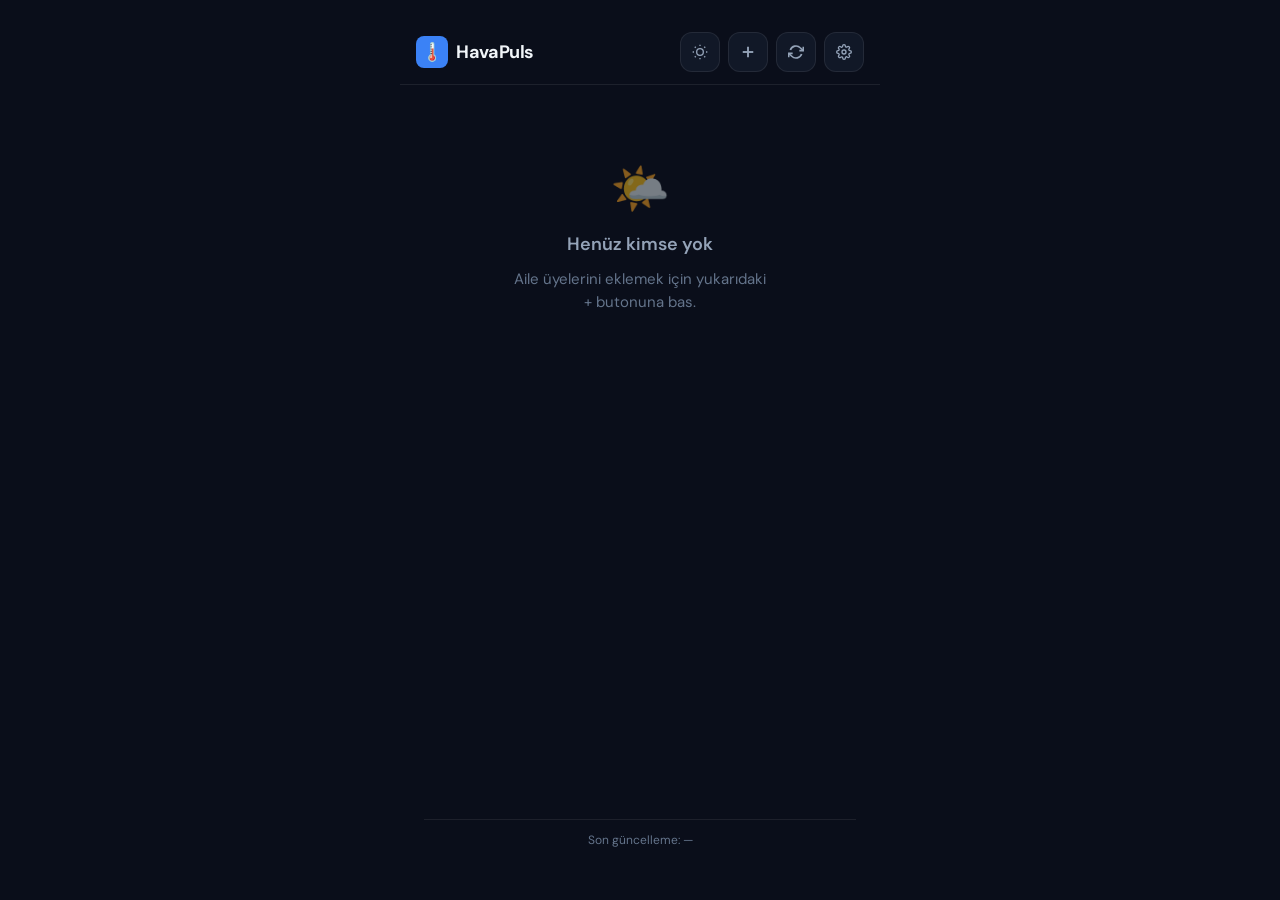
==== commit 07270ae1: "feat: HavaPuls v2.0 — 10 yeni özellik, 3 bug düzeltmesi, modern README Yeni özellikler: - Dark/Light" ====
--- a/index.html
+++ b/index.html
@@ -1,5 +1,5 @@
 <!DOCTYPE html>
-<html lang="tr">
+<html lang="tr" data-theme="dark">
 <head>
   <meta charset="UTF-8" />
   <meta name="viewport" content="width=device-width, initial-scale=1.0, viewport-fit=cover" />
@@ -13,11 +13,11 @@
   <title>HavaPuls</title>
 
   <!-- PWA Manifest -->
-  <link rel="manifest" href="/manifest.json" />
+  <link rel="manifest" href="manifest.json" />
 
   <!-- Favicon -->
-  <link rel="icon" type="image/png" sizes="192x192" href="/icons/icon-192.png" />
-  <link rel="apple-touch-icon" href="/icons/icon-192.png" />
+  <link rel="icon" type="image/png" sizes="192x192" href="icons/icon-192.png" />
+  <link rel="apple-touch-icon" href="icons/icon-192.png" />
 
   <!-- Google Fonts -->
   <link rel="preconnect" href="https://fonts.googleapis.com" />
@@ -28,8 +28,8 @@
   />
 
   <!-- Stiller -->
-  <link rel="stylesheet" href="/styles/main.css" />
-  <link rel="stylesheet" href="/styles/animations.css" />
+  <link rel="stylesheet" href="styles/main.css" />
+  <link rel="stylesheet" href="styles/animations.css" />
 </head>
 <body>
 
@@ -54,6 +54,14 @@
     </a>
     <div class="header-actions">
       <button
+        id="btn-theme-toggle"
+        class="btn btn-icon"
+        aria-label="Temayı değiştir"
+        title="Karanlık/Aydınlık tema"
+      >
+        <!-- JS tarafından doldurulur -->
+      </button>
+      <button
         id="btn-add-member"
         class="btn btn-icon"
         aria-label="Aile üyesi ekle"
@@ -119,6 +127,13 @@
           <div class="detail-city" id="detail-city">—</div>
         </div>
       </div>
+      <button id="btn-share-card" class="btn btn-icon" aria-label="Hava kartını paylaş" title="Paylaş">
+        <svg width="16" height="16" viewBox="0 0 24 24" fill="none" stroke="currentColor" stroke-width="2" aria-hidden="true">
+          <circle cx="18" cy="5" r="3"/><circle cx="6" cy="12" r="3"/><circle cx="18" cy="19" r="3"/>
+          <line x1="8.59" y1="13.51" x2="15.42" y2="17.49"/>
+          <line x1="15.41" y1="6.51" x2="8.59" y2="10.49"/>
+        </svg>
+      </button>
     </div>
 
     <!-- Büyük Hava Gösterimi -->
@@ -142,6 +157,35 @@
       <div class="detail-section-title">5 Günlük Tahmin</div>
       <div class="forecast-scroll" id="forecast-scroll" role="list" aria-label="5 günlük hava tahmini">
         <!-- JS ile doldurulur -->
+      </div>
+    </div>
+
+    <!-- 24 Saatlik Sıcaklık Grafiği -->
+    <div class="detail-section">
+      <div class="detail-section-title">Bugün — 24 Saatlik Sıcaklık</div>
+      <div class="detail-history-chart" id="detail-history-chart">
+        <!-- JS ile doldurulur -->
+      </div>
+    </div>
+
+    <!-- Kıyafet Önerisi -->
+    <div class="detail-section">
+      <div class="detail-ai-card" id="clothing-card">
+        <div class="detail-ai-header">
+          <div class="detail-ai-title">
+            <svg width="14" height="14" viewBox="0 0 24 24" fill="none" stroke="currentColor" stroke-width="2" aria-hidden="true">
+              <path d="M20.38 3.46L16 2a4 4 0 0 1-8 0L3.62 3.46a2 2 0 0 0-1.34 2.23l.58 3.57a1 1 0 0 0 .99.84H6v10c0 1.1.9 2 2 2h8a2 2 0 0 0 2-2V10h2.15a1 1 0 0 0 .99-.84l.58-3.57a2 2 0 0 0-1.34-2.23z"/>
+            </svg>
+            Kıyafet Önerisi
+          </div>
+          <span class="detail-ai-badge" id="clothing-badge">Yükleniyor</span>
+        </div>
+        <div class="detail-ai-text" id="clothing-text" aria-live="polite">
+          <div class="card-loading">
+            <div class="loading-dots"><span></span><span></span><span></span></div>
+            Hazırlanıyor...
+          </div>
+        </div>
       </div>
     </div>
 
@@ -265,6 +309,29 @@
             <circle cx="12" cy="12" r="10"/><line x1="12" y1="8" x2="12" y2="12"/><line x1="12" y1="16" x2="12.01" y2="16"/>
           </svg>
           <span id="api-key-status-text">API anahtarı girilmemiş — kural tabanlı öneriler kullanılıyor</span>
+        </div>
+      </div>
+    </div>
+
+    <!-- Bildirimler -->
+    <div class="settings-section" style="margin:0 16px 0;" id="notif-section">
+      <div class="settings-item">
+        <div>
+          <div class="settings-item-label">Bildirimler</div>
+          <div class="settings-item-desc">Sabah hava özeti ve uyarılar</div>
+        </div>
+        <button class="btn btn-ghost" id="btn-notif-toggle" style="border:1px solid var(--clr-border);">Aç</button>
+      </div>
+      <div class="settings-item">
+        <div class="settings-item-label" style="font-size:0.875rem;">🌅 Sabah Özeti (07:00)</div>
+        <div class="toggle-group" role="group">
+          <div class="toggle-option" id="toggle-notif-morning" role="button" tabindex="0" aria-pressed="true">Açık</div>
+        </div>
+      </div>
+      <div class="settings-item" style="border-bottom:none;">
+        <div class="settings-item-label" style="font-size:0.875rem;">🧥 Giyinme Uyarısı</div>
+        <div class="toggle-group" role="group">
+          <div class="toggle-option" id="toggle-notif-dressing" role="button" tabindex="0" aria-pressed="true">Açık</div>
         </div>
       </div>
     </div>
@@ -292,7 +359,7 @@
     </div>
 
     <div style="padding:16px;text-align:center;color:var(--clr-text-3);font-size:0.75rem;">
-      HavaPuls v1.0 · Hava verisi: Open-Meteo · AI: Gemini 2.0 Flash
+      HavaPuls v2.0 · Hava verisi: Open-Meteo · AI: Gemini 3.1 Flash Lite
     </div>
   </section>
 
@@ -357,6 +424,15 @@
         </svg>
         Şehri yazıp kaydet'e bas — otomatik doğrulanacak
       </div>
+      <!-- Birden fazla eşleşme durumunda şehir seçim listesi -->
+      <div
+        id="city-results-list"
+        class="city-results-list"
+        hidden
+        role="listbox"
+        aria-label="Şehir seçin"
+        aria-live="polite"
+      ></div>
     </div>
 
     <!-- Silme Butonu (düzenleme modunda görünür) -->
@@ -385,14 +461,17 @@
 <!-- Toast Bildirimi -->
 <div id="toast" class="toast" role="status" aria-live="polite" aria-atomic="true"></div>
 
+<!-- Paylaşım için gizli canvas -->
+<canvas id="share-canvas" style="display:none;" aria-hidden="true"></canvas>
+
 <!-- Uygulama JS (ES Module) -->
-<script type="module" src="/js/app.js"></script>
+<script type="module" src="js/app.js"></script>
 
 <!-- Service Worker Kaydı -->
 <script>
   if ('serviceWorker' in navigator) {
     window.addEventListener('load', () => {
-      navigator.serviceWorker.register('/sw.js')
+      navigator.serviceWorker.register('./sw.js')
         .then(reg => {
           // Yeni SW bekliyor mu kontrol et
           reg.addEventListener('updatefound', () => {
--- a/styles/main.css
+++ b/styles/main.css
@@ -255,7 +255,7 @@
   background: var(--clr-surface);
   border: 1px solid var(--clr-border);
   border-radius: var(--radius-card);
-  padding: var(--sp-4);
+  padding: var(--sp-4) var(--sp-4) var(--sp-4) calc(var(--sp-4) + 10px);
   cursor: pointer;
   transition:
     transform var(--transition),
@@ -1142,6 +1142,255 @@
 .weather-icon-drizzle  { color: #7dd3fc; }
 
 /* ─────────────────────────────────────────────
+   Tema — Light Mode
+───────────────────────────────────────────── */
+
+[data-theme="light"] {
+  --clr-bg:         #f0f4ff;
+  --clr-surface:    #ffffff;
+  --clr-surface-2:  #eef2ff;
+  --clr-accent:     #2563eb;
+  --clr-accent-dim: rgba(37, 99, 235, 0.1);
+  --clr-good:       #059669;
+  --clr-warn:       #d97706;
+  --clr-danger:     #dc2626;
+  --clr-text:       #0f172a;
+  --clr-text-2:     #475569;
+  --clr-text-3:     #94a3b8;
+  --clr-border:     rgba(0, 0, 0, 0.08);
+  --clr-border-2:   rgba(0, 0, 0, 0.14);
+  --shadow-card:    0 4px 24px rgba(0, 0, 0, 0.08);
+  --shadow-modal:   0 24px 64px rgba(0, 0, 0, 0.18);
+}
+
+[data-theme="light"] .form-input,
+[data-theme="light"] .api-key-input {
+  background: #f8faff;
+  color: var(--clr-text);
+}
+
+[data-theme="light"] .family-card {
+  background: var(--clr-surface);
+}
+
+[data-theme="light"] .card-avatar,
+[data-theme="light"] .metric-chip {
+  background: var(--clr-surface-2);
+}
+
+[data-theme="light"] .app-header,
+[data-theme="light"] .detail-header {
+  background: rgba(240, 244, 255, 0.9);
+}
+
+[data-theme="light"] .modal-sheet {
+  background: var(--clr-surface);
+}
+
+/* ─────────────────────────────────────────────
+   Weather Wallpaper — Kart Arka Planları
+───────────────────────────────────────────── */
+
+.family-card.weather-bg-clear::before,
+.family-card.weather-bg-night::before,
+.family-card.weather-bg-cloudy::before,
+.family-card.weather-bg-rain::before,
+.family-card.weather-bg-drizzle::before,
+.family-card.weather-bg-snow::before,
+.family-card.weather-bg-storm::before,
+.family-card.weather-bg-fog::before {
+  content: '';
+  position: absolute;
+  inset: 0;
+  border-radius: var(--radius-card);
+  pointer-events: none;
+  z-index: 0;
+  opacity: 0.12;
+  transition: opacity 0.4s ease;
+}
+
+.family-card > * {
+  position: relative;
+  z-index: 1;
+}
+
+.family-card.weather-bg-clear::before {
+  background: radial-gradient(ellipse at 80% 20%, #fbbf24, transparent 60%);
+  animation: bg-pulse-warm 6s ease-in-out infinite;
+}
+
+.family-card.weather-bg-night::before {
+  background: radial-gradient(ellipse at 70% 20%, #818cf8, transparent 60%);
+  animation: bg-pulse-night 8s ease-in-out infinite;
+}
+
+.family-card.weather-bg-cloudy::before {
+  background: radial-gradient(ellipse at 50% 0%, #94a3b8, transparent 70%);
+}
+
+.family-card.weather-bg-rain::before,
+.family-card.weather-bg-drizzle::before {
+  background: linear-gradient(170deg, #3b82f6 0%, transparent 60%);
+  animation: bg-rain-sweep 3s ease-in-out infinite;
+}
+
+.family-card.weather-bg-snow::before {
+  background: radial-gradient(ellipse at 50% 0%, #bae6fd, transparent 65%);
+  animation: bg-pulse-snow 5s ease-in-out infinite;
+}
+
+.family-card.weather-bg-storm::before {
+  background: linear-gradient(135deg, #7c3aed 0%, transparent 50%);
+  animation: bg-lightning-flicker 4s ease-in-out infinite;
+}
+
+.family-card.weather-bg-fog::before {
+  background: linear-gradient(180deg, #6b7280 0%, transparent 60%);
+  animation: bg-fog-drift 6s ease-in-out infinite;
+}
+
+/* ─────────────────────────────────────────────
+   Drag-and-Drop
+───────────────────────────────────────────── */
+
+.card-drag-handle {
+  position: absolute;
+  top: 50%;
+  left: 6px;
+  transform: translateY(-50%);
+  width: 18px;
+  height: 40px;
+  display: flex;
+  align-items: center;
+  justify-content: center;
+  color: var(--clr-text-3);
+  cursor: grab;
+  opacity: 0;
+  transition: opacity var(--transition), color var(--transition);
+  border-radius: var(--radius-chip);
+  z-index: 2;
+  touch-action: none;
+  background: transparent;
+}
+
+.family-card:hover .card-drag-handle,
+.family-card:focus-within .card-drag-handle {
+  opacity: 1;
+}
+
+.card-drag-handle:active   { cursor: grabbing; }
+.card-drag-handle:hover    { color: var(--clr-accent); }
+.card-drag-handle svg      { pointer-events: none; }
+
+.family-card.dragging {
+  opacity: 0.45;
+  transform: scale(1.01);
+  box-shadow: var(--shadow-card);
+  z-index: 10;
+}
+
+.family-card.drag-over {
+  border-color: var(--clr-accent);
+  box-shadow: 0 0 0 2px var(--clr-accent), var(--shadow-card);
+}
+
+/* ─────────────────────────────────────────────
+   Şehir Seçim Listesi
+───────────────────────────────────────────── */
+
+.city-results-list {
+  margin-top: var(--sp-2);
+  border: 1px solid var(--clr-border);
+  border-radius: var(--radius-inner);
+  overflow: hidden;
+  background: var(--clr-bg);
+  animation: fade-in-up 0.2s ease-out both;
+}
+
+.city-result-item {
+  padding: var(--sp-3) var(--sp-4);
+  cursor: pointer;
+  display: flex;
+  align-items: center;
+  gap: var(--sp-3);
+  border-bottom: 1px solid var(--clr-border);
+  transition: background var(--transition);
+  min-height: 52px;
+}
+
+.city-result-item:last-child { border-bottom: none; }
+.city-result-item:hover      { background: var(--clr-surface-2); }
+.city-result-item:focus      { outline: 2px solid var(--clr-accent); outline-offset: -2px; }
+
+.city-result-pin { font-size: 1rem; flex-shrink: 0; }
+
+.city-result-name {
+  font-size: 0.9375rem;
+  font-weight: 600;
+  color: var(--clr-text);
+  line-height: 1.2;
+}
+
+.city-result-region {
+  font-size: 0.8rem;
+  color: var(--clr-text-2);
+  margin-top: 2px;
+}
+
+/* ─────────────────────────────────────────────
+   24 Saatlik Grafik
+───────────────────────────────────────────── */
+
+.detail-history-chart {
+  padding: 0 var(--sp-4) var(--sp-2);
+  overflow: hidden;
+}
+
+.temp-chart-svg {
+  display: block;
+  width: 100%;
+  overflow: visible;
+}
+
+.chart-empty {
+  padding: var(--sp-4);
+  text-align: center;
+  color: var(--clr-text-3);
+  font-size: 0.875rem;
+}
+
+/* ─────────────────────────────────────────────
+   Bildirim Ayarları
+───────────────────────────────────────────── */
+
+.notif-active {
+  background: var(--clr-accent-dim) !important;
+  color: var(--clr-accent) !important;
+  border-color: var(--clr-accent) !important;
+}
+
+/* ─────────────────────────────────────────────
+   Detay Paylaş Butonu
+───────────────────────────────────────────── */
+
+#btn-share-card {
+  margin-left: auto;
+  flex-shrink: 0;
+}
+
+/* Detail Identity flex grow */
+.detail-identity {
+  flex: 1;
+  min-width: 0;
+}
+
+/* ─────────────────────────────────────────────
+   Hava İkonu — Gece (Moon)
+───────────────────────────────────────────── */
+
+.weather-icon-night { color: #a5b4fc; }
+
+/* ─────────────────────────────────────────────
    Responsive — Tablet (768px+)
 ───────────────────────────────────────────── */
 
--- a/styles/animations.css
+++ b/styles/animations.css
@@ -225,6 +225,60 @@
 
 .success-icon { animation: success-pop 0.4s cubic-bezier(0.34, 1.56, 0.64, 1) both; }
 
+/* ─── Gece — Ay Yüzme ─── */
+@keyframes moon-float {
+  0%, 100% { transform: translateY(0) rotate(-5deg);  }
+  50%       { transform: translateY(-3px) rotate(5deg); }
+}
+
+.icon-moon {
+  animation: moon-float 6s ease-in-out infinite;
+  transform-origin: center;
+}
+
+/* ─── Gece — Yıldız Parıltı ─── */
+@keyframes star-twinkle {
+  0%, 100% { opacity: 0.9; transform: scale(1);    }
+  50%       { opacity: 0.3; transform: scale(0.7); }
+}
+
+.icon-star-1 { animation: star-twinkle 2s ease-in-out infinite;        }
+.icon-star-2 { animation: star-twinkle 2s ease-in-out infinite 0.6s;   }
+.icon-star-3 { animation: star-twinkle 2s ease-in-out infinite 1.2s;   }
+.icon-star-4 { animation: star-twinkle 2s ease-in-out infinite 0.3s;   }
+
+/* ─── Weather Wallpaper Animasyonları ─── */
+@keyframes bg-pulse-warm {
+  0%, 100% { opacity: 0.10; transform: scale(1); }
+  50%       { opacity: 0.18; transform: scale(1.06); }
+}
+
+@keyframes bg-pulse-night {
+  0%, 100% { opacity: 0.08; }
+  50%       { opacity: 0.15; }
+}
+
+@keyframes bg-pulse-snow {
+  0%, 100% { opacity: 0.10; }
+  50%       { opacity: 0.18; }
+}
+
+@keyframes bg-rain-sweep {
+  0%, 100% { opacity: 0.10; transform: translateY(0); }
+  50%       { opacity: 0.16; transform: translateY(3px); }
+}
+
+@keyframes bg-lightning-flicker {
+  0%, 88%, 100% { opacity: 0.10; }
+  90%, 96%      { opacity: 0.22; }
+  93%            { opacity: 0.08; }
+}
+
+@keyframes bg-fog-drift {
+  0%, 100% { opacity: 0.10; transform: translateX(0); }
+  50%       { opacity: 0.15; transform: translateX(5px); }
+}
+
 /* ─── Azaltılmış Hareket (Erişilebilirlik) ─── */
 @media (prefers-reduced-motion: reduce) {
   *,
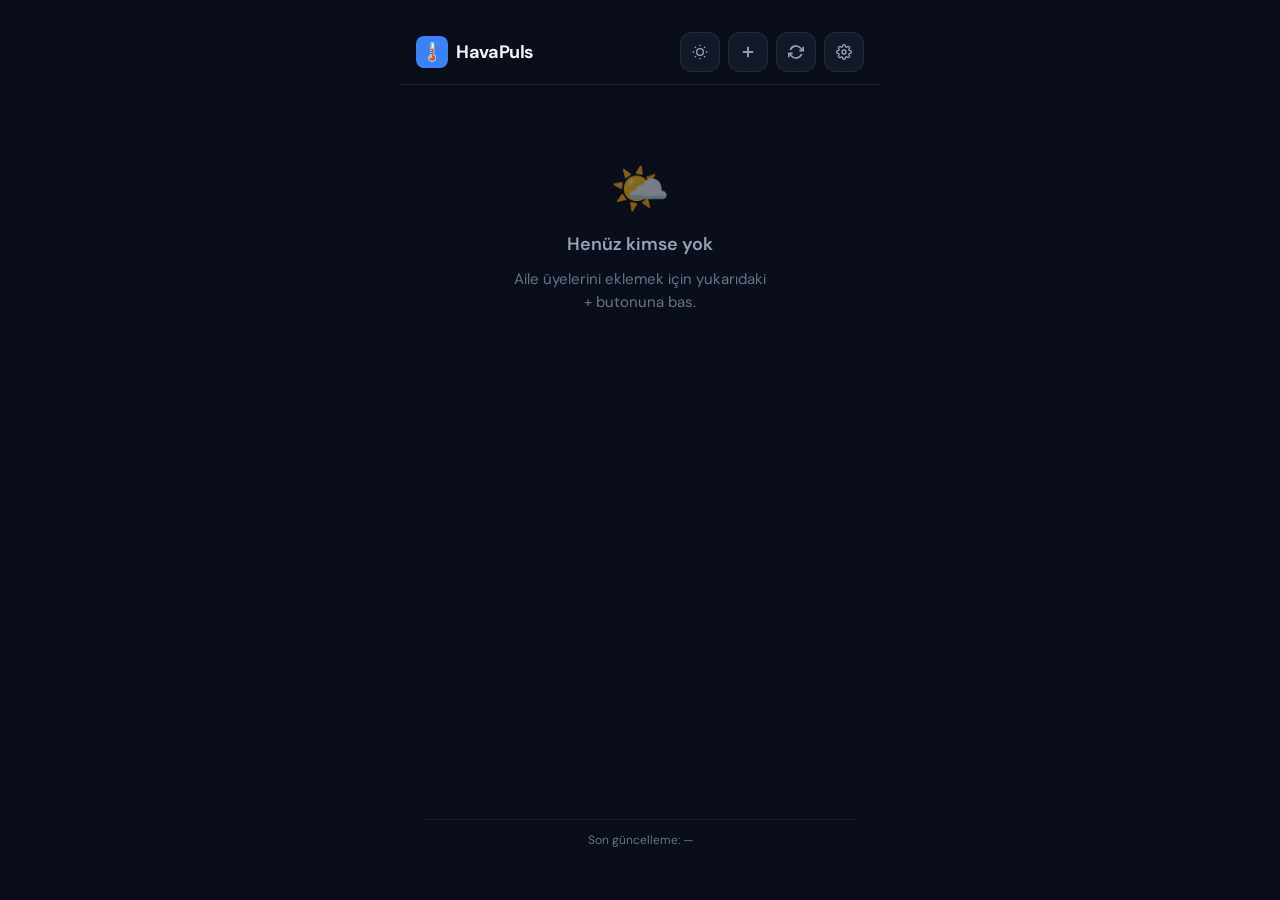
==== commit d5e8722e: "feat: HavaPuls v3.0 — 8 yeni özellik - AQI hava kalitesi göstergesi (European AQI, 5 seviye, renk ba" ====
--- a/index.html
+++ b/index.html
@@ -32,6 +32,9 @@
   <link rel="stylesheet" href="styles/animations.css" />
 </head>
 <body>
+
+<!-- Animasyonlu Hava Arka Planı -->
+<div id="weather-bg-layer" aria-hidden="true"></div>
 
 <!-- Offline Banner -->
 <div id="offline-banner" class="offline-banner" role="alert" aria-live="polite">
@@ -152,6 +155,12 @@
       </div>
     </div>
 
+    <!-- Güneş Takvimi -->
+    <div class="detail-section" id="detail-sun-section" style="display:none;">
+      <div class="detail-section-title">Güneş Takvimi</div>
+      <div id="detail-sun-timeline" class="detail-sun-timeline-wrap"></div>
+    </div>
+
     <!-- 5 Günlük Tahmin -->
     <div class="detail-section">
       <div class="detail-section-title">5 Günlük Tahmin</div>
@@ -164,6 +173,14 @@
     <div class="detail-section">
       <div class="detail-section-title">Bugün — 24 Saatlik Sıcaklık</div>
       <div class="detail-history-chart" id="detail-history-chart">
+        <!-- JS ile doldurulur -->
+      </div>
+    </div>
+
+    <!-- Saatlik Detay Tablosu -->
+    <div class="detail-section">
+      <div class="detail-section-title">Saatlik Detay</div>
+      <div id="detail-hourly-table" class="detail-hourly-wrap">
         <!-- JS ile doldurulur -->
       </div>
     </div>
--- a/styles/main.css
+++ b/styles/main.css
@@ -1418,3 +1418,359 @@
     padding-top: calc(var(--sp-4) + env(safe-area-inset-top));
   }
 }
+
+/* ─────────────────────────────────────────────
+   #3 — Hissedilen Hava Karşılaştırması
+───────────────────────────────────────────── */
+
+.detail-feels-like {
+  min-height: 44px;
+  display: flex;
+  flex-direction: column;
+  align-items: center;
+  gap: 4px;
+  margin-bottom: var(--sp-2);
+}
+
+.feels-comparison {
+  display: flex;
+  align-items: center;
+  gap: 10px;
+  font-size: 0.9375rem;
+  color: var(--clr-text-2);
+}
+
+.feels-arrow {
+  font-size: 1.375rem;
+  font-weight: 700;
+  line-height: 1;
+}
+
+.feels-warmer { color: #f97316; }
+.feels-colder { color: #60a5fa; }
+.feels-same   { color: var(--clr-text-3); }
+
+.feels-label {
+  font-size: 0.75rem;
+  color: var(--clr-text-3);
+}
+.feels-label.feels-warmer { color: #f97316; }
+.feels-label.feels-colder { color: #60a5fa; }
+
+/* ─────────────────────────────────────────────
+   #2 — AQI Badge
+───────────────────────────────────────────── */
+
+.aqi-badge {
+  font-weight: 600;
+  font-size: 0.75rem;
+  letter-spacing: 0.01em;
+}
+
+.aqi-good      { background: rgba(16,185,129,0.12);  color: #10b981; border-color: rgba(16,185,129,0.3); }
+.aqi-fair      { background: rgba(245,158,11,0.12);  color: #f59e0b; border-color: rgba(245,158,11,0.3); }
+.aqi-moderate  { background: rgba(249,115,22,0.12);  color: #f97316; border-color: rgba(249,115,22,0.3); }
+.aqi-poor      { background: rgba(239,68,68,0.12);   color: #ef4444; border-color: rgba(239,68,68,0.3);  }
+.aqi-very-poor { background: rgba(168,85,247,0.12);  color: #a855f7; border-color: rgba(168,85,247,0.3); }
+
+/* ─────────────────────────────────────────────
+   #6 — Rüzgar Yön Kadranı
+───────────────────────────────────────────── */
+
+.detail-metric-wind {
+  padding: var(--sp-3) var(--sp-4);
+}
+
+.wind-metric-layout {
+  display: flex;
+  align-items: center;
+  gap: var(--sp-4);
+  margin-top: var(--sp-2);
+}
+
+.wind-compass {
+  display: flex;
+  flex-direction: column;
+  align-items: center;
+  gap: 4px;
+  flex-shrink: 0;
+}
+
+.wind-compass-label {
+  font-size: 0.6875rem;
+  font-weight: 700;
+  color: var(--clr-accent);
+  letter-spacing: 0.06em;
+  text-transform: uppercase;
+}
+
+.wind-direction-label {
+  font-size: 0.75rem;
+  color: var(--clr-text-3);
+  margin-top: 4px;
+}
+
+/* ─────────────────────────────────────────────
+   #7 — Pin Butonu
+───────────────────────────────────────────── */
+
+.card-header-actions {
+  display: flex;
+  align-items: center;
+  gap: 2px;
+  flex-shrink: 0;
+}
+
+.card-pin-btn {
+  width: 36px;
+  height: 36px;
+  border-radius: var(--radius-inner);
+  background: transparent;
+  border: none;
+  color: var(--clr-text-3);
+  cursor: pointer;
+  display: flex;
+  align-items: center;
+  justify-content: center;
+  transition: color var(--transition), background var(--transition);
+  -webkit-tap-highlight-color: transparent;
+  min-width: 36px;
+  min-height: 36px;
+}
+
+.card-pin-btn:hover { color: var(--clr-accent); background: var(--clr-accent-dim); }
+.card-pin-btn.pinned { color: var(--clr-warn); }
+.card-pin-btn.pinned:hover { color: var(--clr-warn); background: rgba(245,158,11,0.12); }
+
+/* Pinlenmiş kart — ince vurgu kenarı */
+.family-card:has(.card-pin-btn.pinned) {
+  border-color: rgba(245, 158, 11, 0.25);
+}
+
+/* ─────────────────────────────────────────────
+   #4 — Güneş Takvimi
+───────────────────────────────────────────── */
+
+.detail-sun-timeline-wrap {
+  padding: 0 var(--sp-4) var(--sp-3);
+}
+
+.sun-timeline {
+  display: flex;
+  flex-direction: column;
+  gap: var(--sp-2);
+}
+
+.sun-track {
+  position: relative;
+  height: 10px;
+  background: var(--clr-surface-2);
+  border-radius: var(--radius-full);
+  overflow: visible;
+  border: 1px solid var(--clr-border);
+}
+
+.sun-light-zone {
+  position: absolute;
+  top: 0;
+  height: 100%;
+  background: linear-gradient(90deg, #fbbf24 0%, #fb923c 60%, #f59e0b 100%);
+  border-radius: var(--radius-full);
+  opacity: 0.55;
+}
+
+.sun-orb {
+  position: absolute;
+  width: 14px;
+  height: 14px;
+  background: #fbbf24;
+  border-radius: 50%;
+  top: 50%;
+  right: -3px;
+  transform: translateY(-50%);
+  box-shadow: 0 0 8px #fbbf24, 0 0 14px rgba(251,191,36,0.4);
+  animation: sun-pulse 3s ease-in-out infinite;
+}
+
+.sun-now-marker {
+  position: absolute;
+  top: -4px;
+  width: 2px;
+  height: 18px;
+  background: var(--clr-warn);
+  border-radius: var(--radius-full);
+  transform: translateX(-50%);
+  box-shadow: 0 0 6px var(--clr-warn);
+}
+
+.sun-labels {
+  display: flex;
+  justify-content: space-between;
+  align-items: center;
+  font-size: 0.75rem;
+  color: var(--clr-text-3);
+}
+
+.sun-daylength {
+  font-size: 0.6875rem;
+  color: var(--clr-text-3);
+  opacity: 0.7;
+}
+
+/* ─────────────────────────────────────────────
+   #5 — Haftalık Yağış Bar Grafiği
+───────────────────────────────────────────── */
+
+.forecast-precip-bar-wrap {
+  display: flex;
+  flex-direction: column;
+  align-items: center;
+  gap: 3px;
+  min-height: 36px;
+  justify-content: flex-end;
+}
+
+.forecast-precip-bar {
+  width: 26px;
+  height: 28px;
+  background: var(--clr-surface-2);
+  border-radius: var(--radius-chip);
+  overflow: hidden;
+  display: flex;
+  align-items: flex-end;
+  border: 1px solid var(--clr-border);
+}
+
+.forecast-precip-fill {
+  width: 100%;
+  border-radius: var(--radius-chip) var(--radius-chip) 0 0;
+  min-height: 2px;
+  transition: height 0.4s ease;
+}
+
+.forecast-precip-pct {
+  font-size: 0.5625rem;
+  color: var(--clr-accent);
+  font-weight: 600;
+  line-height: 1;
+}
+
+/* ─────────────────────────────────────────────
+   #1 — Saatlik Hava Detay Tablosu
+───────────────────────────────────────────── */
+
+.detail-hourly-wrap {
+  padding: 0 var(--sp-4) var(--sp-3);
+}
+
+.hourly-table {
+  display: flex;
+  flex-direction: column;
+  gap: 0;
+  border: 1px solid var(--clr-border);
+  border-radius: var(--radius-inner);
+  overflow: hidden;
+}
+
+.hourly-header {
+  display: grid;
+  grid-template-columns: 48px 58px 1fr 64px;
+  gap: 8px;
+  padding: var(--sp-2) var(--sp-3);
+  background: var(--clr-surface-2);
+  font-size: 0.6875rem;
+  font-weight: 600;
+  color: var(--clr-text-3);
+  text-transform: uppercase;
+  letter-spacing: 0.05em;
+  border-bottom: 1px solid var(--clr-border);
+}
+
+.hourly-row {
+  display: grid;
+  grid-template-columns: 48px 58px 1fr 64px;
+  align-items: center;
+  gap: 8px;
+  padding: var(--sp-2) var(--sp-3);
+  border-bottom: 1px solid var(--clr-border);
+  font-size: 0.8125rem;
+  transition: background var(--transition);
+}
+
+.hourly-row:last-child { border-bottom: none; }
+
+.hourly-row.now {
+  background: var(--clr-accent-dim);
+}
+
+.hourly-row:not(.now):hover { background: var(--clr-surface-2); }
+
+.hourly-time {
+  color: var(--clr-text-3);
+  font-family: var(--font-mono);
+  font-size: 0.75rem;
+}
+
+.hourly-row.now .hourly-time {
+  color: var(--clr-accent);
+  font-weight: 600;
+}
+
+.hourly-temp {
+  font-family: var(--font-mono);
+  font-weight: 500;
+  color: var(--clr-text);
+  font-size: 0.8125rem;
+}
+
+.hourly-precip-wrap {
+  display: flex;
+  align-items: center;
+  gap: 6px;
+}
+
+.hourly-precip-bar {
+  height: 6px;
+  flex: 1;
+  background: var(--clr-border);
+  border-radius: var(--radius-full);
+  overflow: hidden;
+  min-width: 40px;
+}
+
+.hourly-precip-fill {
+  height: 100%;
+  background: var(--clr-accent);
+  border-radius: var(--radius-full);
+  transition: width 0.4s ease;
+}
+
+.hourly-precip-pct {
+  font-size: 0.6875rem;
+  color: var(--clr-text-3);
+  white-space: nowrap;
+  min-width: 28px;
+}
+
+.hourly-wind {
+  font-size: 0.75rem;
+  color: var(--clr-text-2);
+  text-align: right;
+}
+
+.hourly-wind-unit {
+  font-size: 0.625rem;
+  color: var(--clr-text-3);
+}
+
+/* ─────────────────────────────────────────────
+   #8 — Animasyonlu Hava Arka Planı
+───────────────────────────────────────────── */
+
+#weather-bg-layer {
+  position: fixed;
+  inset: 0;
+  z-index: -1;
+  pointer-events: none;
+  overflow: hidden;
+}
--- a/styles/animations.css
+++ b/styles/animations.css
@@ -279,6 +279,199 @@
   50%       { opacity: 0.15; transform: translateX(5px); }
 }
 
+/* ─────────────────────────────────────────────
+   #8 — Animasyonlu Hava Arka Plan Katmanı
+   data-weather attribute'una göre CSS animasyon
+───────────────────────────────────────────── */
+
+/* ── Yağmur — Çapraz süpürme çizgileri ── */
+@keyframes rain-sweep-bg {
+  0%   { transform: translateY(-8%) translateX(0);  opacity: 0; }
+  10%  { opacity: 1; }
+  90%  { opacity: 0.8; }
+  100% { transform: translateY(108%) translateX(-3%); opacity: 0; }
+}
+
+#weather-bg-layer[data-weather="rain"]::before {
+  content: '';
+  position: absolute;
+  inset: 0;
+  background-image:
+    repeating-linear-gradient(
+      168deg,
+      rgba(96,165,250,0.18) 0px, transparent 1px,
+      transparent 36px, rgba(96,165,250,0.12) 37px, transparent 38px,
+      transparent 72px
+    );
+  animation: rain-sweep-bg 0.9s linear infinite;
+}
+
+#weather-bg-layer[data-weather="rain"]::after {
+  content: '';
+  position: absolute;
+  inset: 0;
+  background-image:
+    repeating-linear-gradient(
+      170deg,
+      rgba(96,165,250,0.1) 0px, transparent 1px,
+      transparent 52px, rgba(96,165,250,0.07) 53px, transparent 54px,
+      transparent 100px
+    );
+  animation: rain-sweep-bg 1.4s linear infinite 0.45s;
+}
+
+/* ── Çisinti (drizzle) — daha hafif yağmur ── */
+#weather-bg-layer[data-weather="drizzle"]::before {
+  content: '';
+  position: absolute;
+  inset: 0;
+  background-image:
+    repeating-linear-gradient(
+      170deg,
+      rgba(125,211,252,0.12) 0px, transparent 1px,
+      transparent 48px
+    );
+  animation: rain-sweep-bg 1.4s linear infinite;
+}
+
+/* ── Kar — Düşen noktalar ── */
+@keyframes snow-fall-bg {
+  0%   { transform: translateY(-5%) rotate(0deg); opacity: 0; }
+  10%  { opacity: 0.8; }
+  100% { transform: translateY(108%) rotate(15deg); opacity: 0; }
+}
+
+#weather-bg-layer[data-weather="snow"]::before {
+  content: '';
+  position: absolute;
+  inset: 0;
+  background-image:
+    radial-gradient(circle, rgba(186,230,253,0.65) 1.5px, transparent 1.5px),
+    radial-gradient(circle, rgba(186,230,253,0.45) 1px, transparent 1px);
+  background-size: 64px 64px, 108px 108px;
+  background-position: 0 0, 32px 32px;
+  animation: snow-fall-bg 5s linear infinite;
+}
+
+#weather-bg-layer[data-weather="snow"]::after {
+  content: '';
+  position: absolute;
+  inset: 0;
+  background-image:
+    radial-gradient(circle, rgba(186,230,253,0.35) 1px, transparent 1px);
+  background-size: 80px 80px;
+  background-position: 20px 20px;
+  animation: snow-fall-bg 7s linear infinite 2.5s;
+}
+
+/* ── Güneşli / Açık — Sıcak radial gradient ── */
+@keyframes warm-glow {
+  0%, 100% { opacity: 0.08; transform: scale(1); }
+  50%       { opacity: 0.15; transform: scale(1.06); }
+}
+
+#weather-bg-layer[data-weather="clear"]::before {
+  content: '';
+  position: absolute;
+  inset: 0;
+  background:
+    radial-gradient(ellipse at 72% 8%, rgba(251,191,36,0.25) 0%, transparent 48%),
+    radial-gradient(ellipse at 20% 85%, rgba(249,115,22,0.1) 0%, transparent 40%);
+  animation: warm-glow 8s ease-in-out infinite;
+}
+
+/* ── Gece ── */
+@keyframes night-glow {
+  0%, 100% { opacity: 0.08; }
+  50%       { opacity: 0.14; }
+}
+
+#weather-bg-layer[data-weather="night"]::before {
+  content: '';
+  position: absolute;
+  inset: 0;
+  background:
+    radial-gradient(ellipse at 65% 6%, rgba(129,140,248,0.2) 0%, transparent 44%),
+    radial-gradient(ellipse at 10% 40%, rgba(99,102,241,0.08) 0%, transparent 35%);
+  animation: night-glow 9s ease-in-out infinite;
+}
+
+/* ── Bulutlu ── */
+@keyframes cloud-bg-drift {
+  0%, 100% { transform: translateX(0); opacity: 0.07; }
+  50%       { transform: translateX(6px); opacity: 0.12; }
+}
+
+#weather-bg-layer[data-weather="cloudy"]::before {
+  content: '';
+  position: absolute;
+  inset: 0;
+  background:
+    radial-gradient(ellipse at 30% 20%, rgba(148,163,184,0.18) 0%, transparent 40%),
+    radial-gradient(ellipse at 70% 60%, rgba(100,116,139,0.1) 0%, transparent 35%);
+  animation: cloud-bg-drift 8s ease-in-out infinite;
+}
+
+/* ── Fırtına — Titreyen mor-mavi ── */
+@keyframes storm-bg-flash {
+  0%, 86%, 100% { opacity: 1; }
+  88%, 94%      { opacity: 0.45; }
+  91%            { opacity: 0.9; }
+}
+
+#weather-bg-layer[data-weather="storm"]::before {
+  content: '';
+  position: absolute;
+  inset: 0;
+  background:
+    radial-gradient(ellipse at 50% 0%, rgba(124,58,237,0.18) 0%, transparent 55%),
+    linear-gradient(180deg, rgba(79,70,229,0.08) 0%, transparent 50%);
+  animation: storm-bg-flash 4s ease-in-out infinite;
+}
+
+#weather-bg-layer[data-weather="storm"]::after {
+  content: '';
+  position: absolute;
+  inset: 0;
+  background: repeating-linear-gradient(
+    90deg,
+    rgba(167,139,250,0.04) 0px, transparent 2px, transparent 60px
+  );
+  animation: bg-lightning-flicker 5s ease-in-out infinite 1s;
+}
+
+/* ── Sis ── */
+@keyframes fog-bg-drift {
+  0%, 100% { opacity: 0.08; transform: translateX(0); }
+  50%       { opacity: 0.14; transform: translateX(8px); }
+}
+
+#weather-bg-layer[data-weather="fog"]::before {
+  content: '';
+  position: absolute;
+  inset: 0;
+  background: linear-gradient(
+    180deg,
+    rgba(107,114,128,0.15) 0%,
+    rgba(107,114,128,0.06) 40%,
+    transparent 70%
+  );
+  animation: fog-bg-drift 7s ease-in-out infinite;
+}
+
+#weather-bg-layer[data-weather="fog"]::after {
+  content: '';
+  position: absolute;
+  inset: 0;
+  background: linear-gradient(
+    180deg,
+    transparent 30%,
+    rgba(107,114,128,0.08) 60%,
+    rgba(107,114,128,0.12) 100%
+  );
+  animation: fog-bg-drift 10s ease-in-out infinite 3s;
+}
+
 /* ─── Azaltılmış Hareket (Erişilebilirlik) ─── */
 @media (prefers-reduced-motion: reduce) {
   *,
